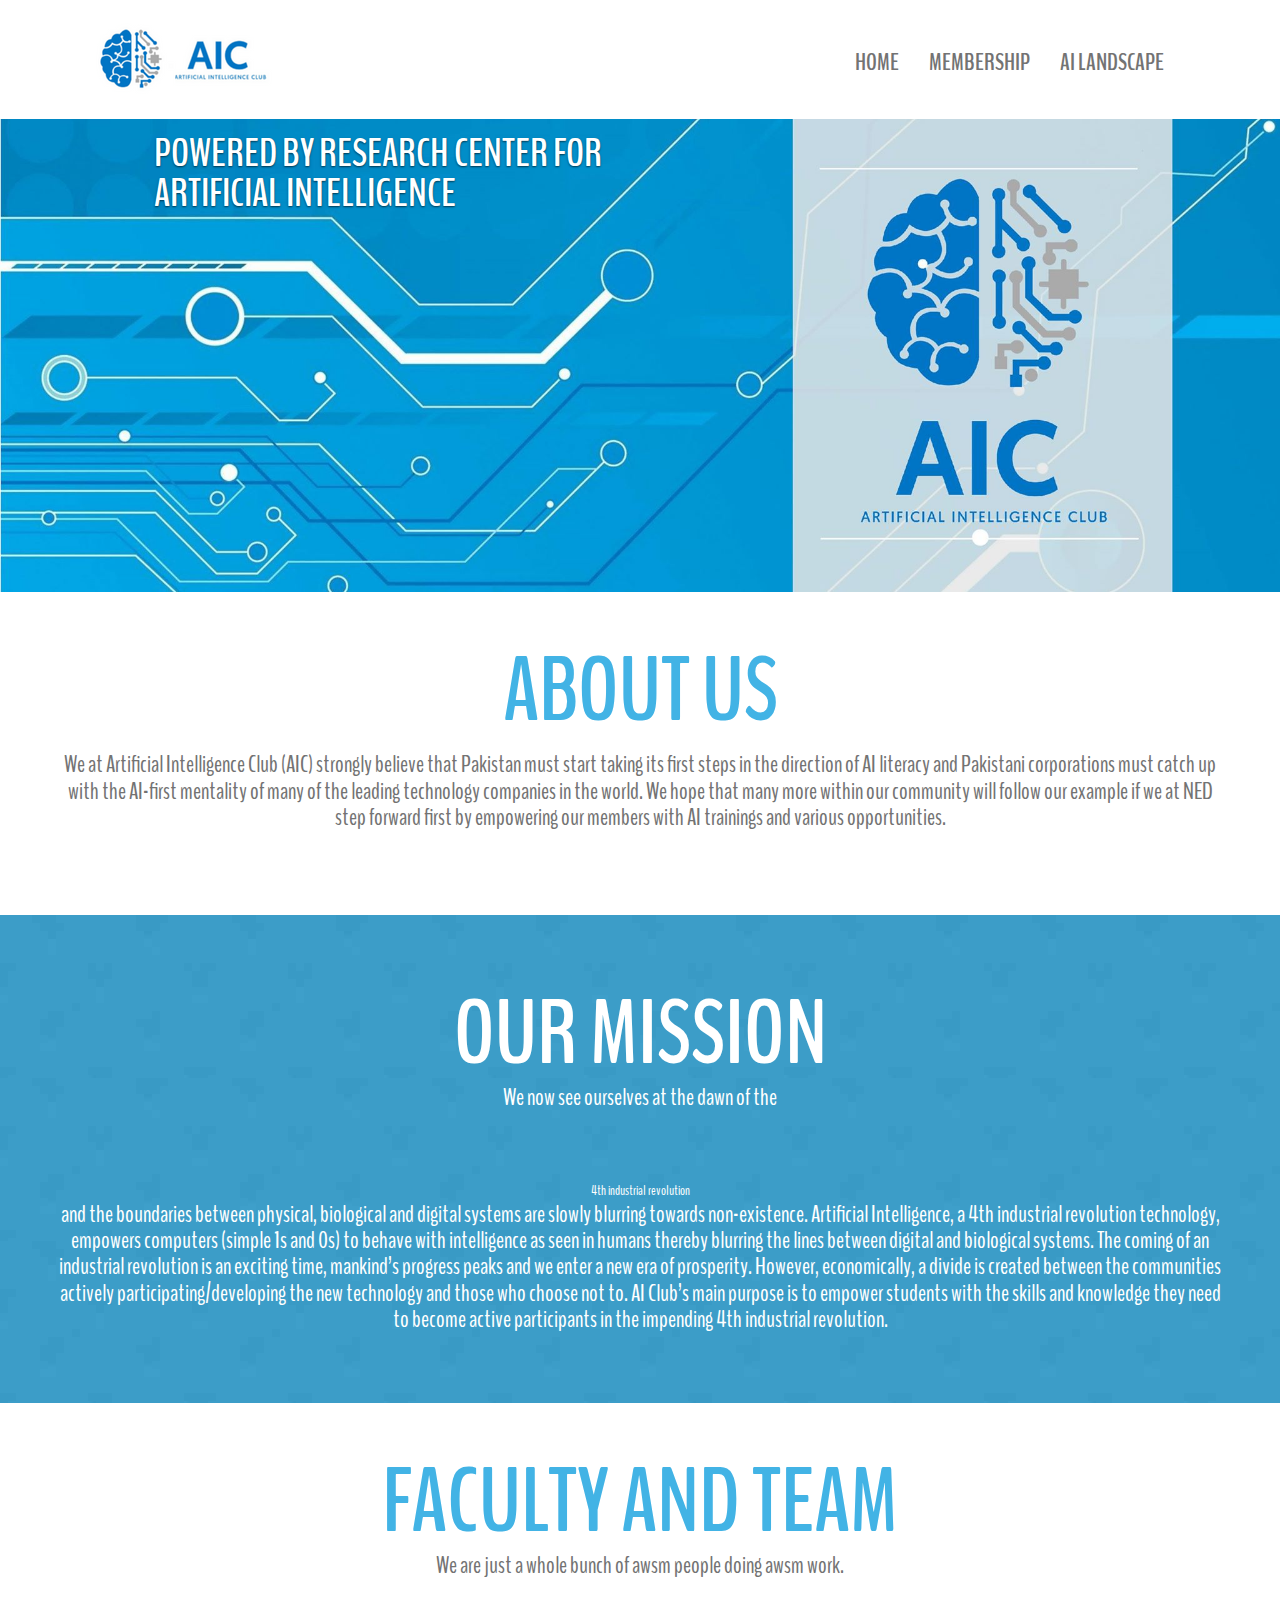
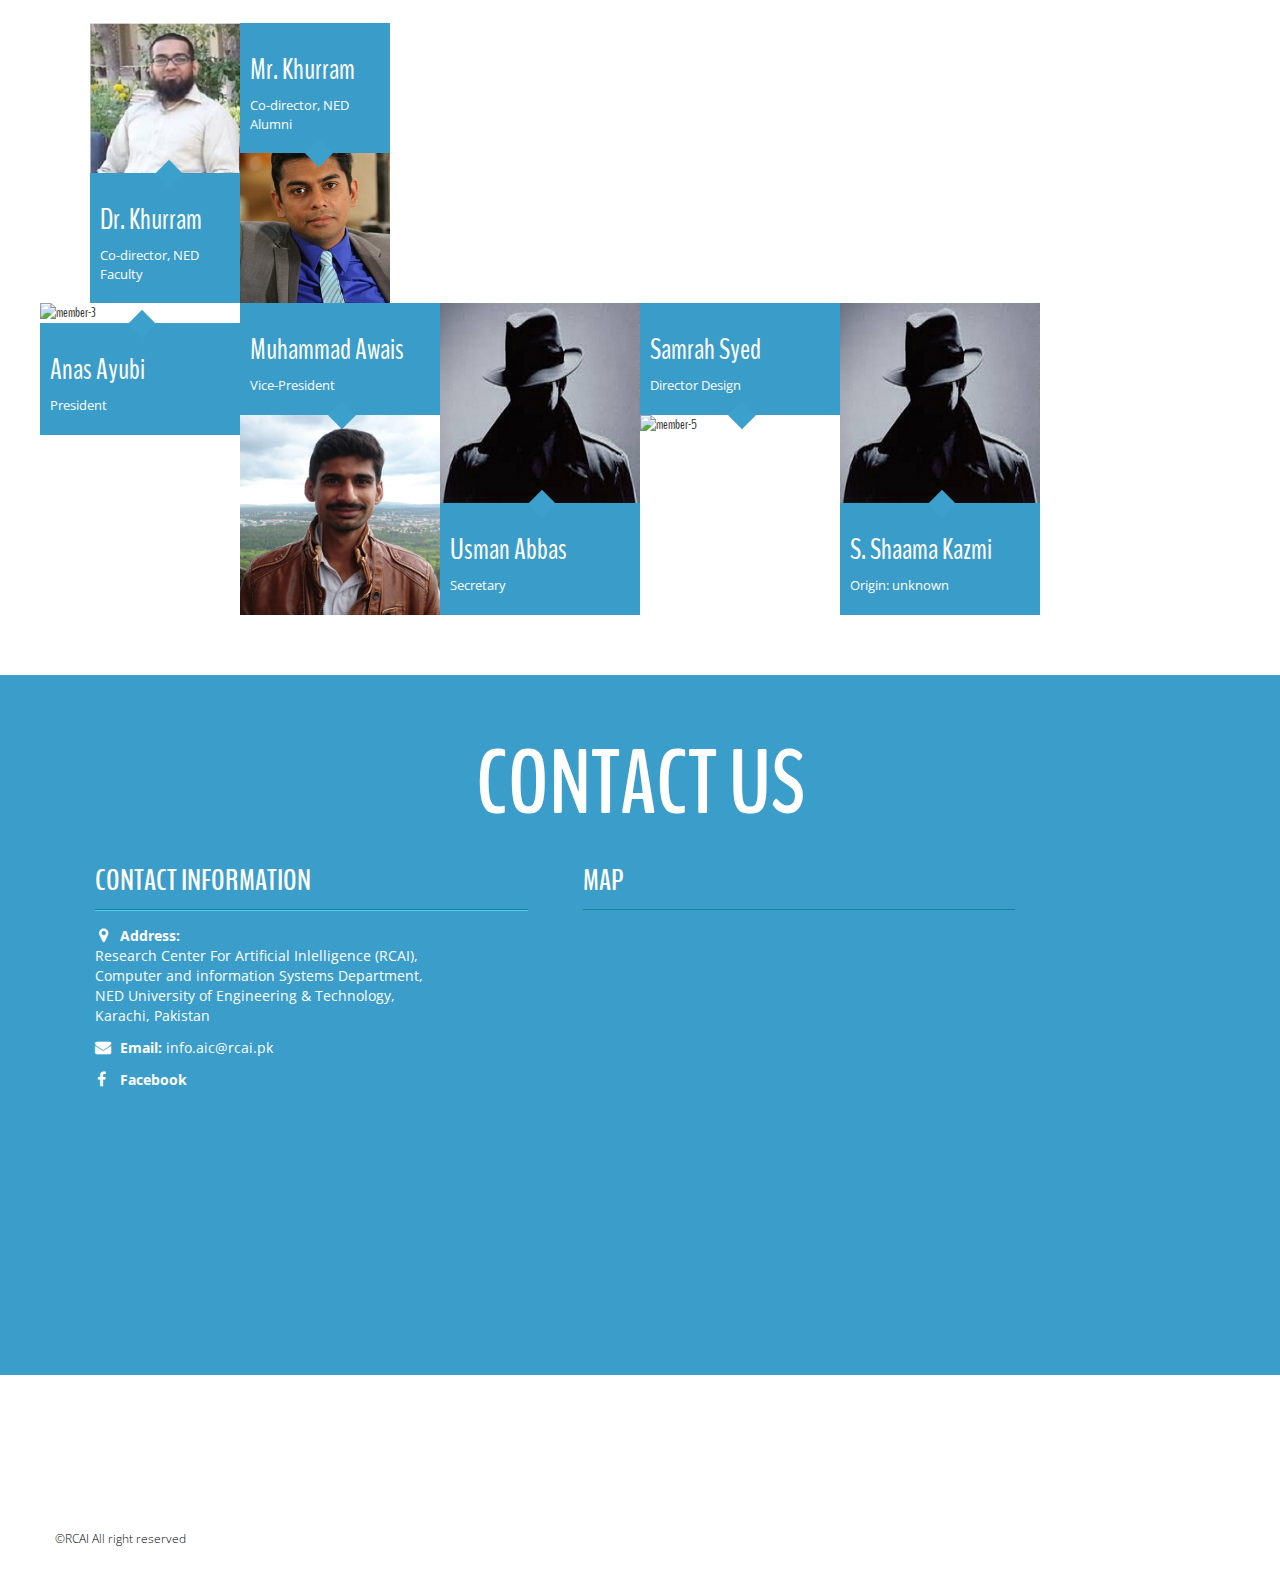
==== index.html @ 65c779bd "Initial commit" ====
<!DOCTYPE html>
<html lang="en"> 
<head>
	<meta charset="UTF-8">
	<meta name="viewport" content="width=device-width, initial-scale=1.0">
    <meta name="description" content="">
    <meta name="author" content="">
	<title>AIC</title>
	<link rel="stylesheet" href="css/font-awesome.min.css">
	<link rel="stylesheet" href="css/bootstrap.min.css">
	<link rel="stylesheet" href="css/style.css">
	<link href='http://fonts.googleapis.com/css?family=Open+Sans:600italic,400,800,700,300' rel='stylesheet' type='text/css'>
	<link href='http://fonts.googleapis.com/css?family=BenchNine:300,400,700' rel='stylesheet' type='text/css'>
	<script src="js/modernizr.js"></script>
	<!--[if lt IE 9]>
      <script src="js/html5shiv.js"></script>
      <script src="js/respond.min.js"></script>
    <![endif]-->

</head>
<body>
	
	<!-- ====================================================
	header section -->
	<header class="top-header">
		<div class="container">
			<div class="row">
				<div class="col-xs-5 header-logo">
					<br>
					<a href="index.html"><img src="img/AIC.png" alt="" class="img-responsive logo"></a>
				</div>
				
				<div class="col-md-7">
					<nav class="navbar navbar-default">
					  <div class="container-fluid nav-bar">
					    <!-- Brand and toggle get grouped for better mobile display -->
					    <div class="navbar-header">
					      <button type="button" class="navbar-toggle collapsed" data-toggle="collapse" data-target="#bs-example-navbar-collapse-1">
					        <span class="sr-only">Toggle navigation</span>
					        <span class="icon-bar"></span>
					        <span class="icon-bar"></span>
					        <span class="icon-bar"></span>
					      </button>
					    </div>

					    <!-- Collect the nav links, forms, and other content for toggling -->
					    <div class="collapse navbar-collapse" id="bs-example-navbar-collapse-1">
					      
					      <ul class="nav navbar-nav navbar-right">
					       <li><a href="index.html">Home</a>
				</li>
				<li><a href="Membership.html">Membership</a>
				</li>
				<li class="last"><a href="AI_Landscape.html">AI Landscape</a>
				</li>				
				
					      </ul>
					    </div><!-- /navbar-collapse -->
					  </div><!-- / .container-fluid -->
					</nav>
				</div>
			</div>
		</div>
	</header> <!-- end of header area -->

	<section class="slider" id="home">
		<div class="container-fluid">
			<div class="row">
			    <div id="carouselHacked" class="carousel slide carousel-fade" data-ride="carousel">
					<div class="header-backup"></div>
			        <!-- Wrapper for slides -->
			        <div class="carousel-inner" role="listbox">
			            <div class="item active">
			            	<img src="img/background_aic.jpg" alt="">
			                <div class="carousel-caption">
		               			<a href="http://www.rcai.pk/"><p>Powered by Research Center for Artificial Intelligence</p></a>
			                </div>
			            </div>
			        <!--    <div class="item">
			            	<img src="img/slide-two.jpg" alt="">
			                <div class="carousel-caption">
		               			<h1>providing</h1>
		               			<p>highquality service for men &amp; women</p>
		               			<button>learn more</button>
			                </div>
			            </div>
			            <div class="item">
			            	<img src="img/slide-three.jpg" alt="">
			                <div class="carousel-caption">
		               			<h1>providing</h1>
		               			<p>highquality service for men &amp; women</p>
		               			<button>learn more</button>
			                </div>
			            </div>
			            <div class="item">
			            	<img src="img/slide-four.jpg" alt="">
			                <div class="carousel-caption">
		               			<h1>providing</h1>
		               			<p>highquality service for men &amp; women</p>
		               			<button>learn more</button>
			                </div>
			            </div>-->
			        </div>
					
			         <!--Controls--> 
			      <!--  <a class="left carousel-control" href="#carouselHacked" role="button" data-slide="prev">
			            <span class="glyphicon glyphicon-chevron-left" aria-hidden="true"></span>
			            <span class="sr-only">Previous</span>
			        </a>
			        <a class="right carousel-control" href="#carouselHacked" role="button" data-slide="next">
			            <span class="glyphicon glyphicon-chevron-right" aria-hidden="true"></span>
			            <span class="sr-only">Next</span>
			        </a>-->
			    </div>
			</div>
		</div>
	</section><!-- end of slider section--> 

	<!-- about section -->
	<section class="about text-center" id="about">
		<div class="container" ">
			<div class="row">
				<h2>about us</h2>
				<h4>We at Artificial Intelligence Club (AIC) strongly believe that Pakistan must start taking its first steps in the direction of AI literacy and Pakistani corporations must catch up with the AI-first mentality of many of the leading technology companies in the world. We hope that many more within our community will follow our example if we at NED step forward first by empowering our members with AI trainings and various opportunities.
</h4>
			
			</div>
		</div>
	</section><!-- end of about section -->


	<!-- service section starts here -->
	<section class="service text-center" id="service">
		<div class="container">
			<div class="row">
				<h2>our mission</h2>
				<h4>We now see ourselves at the dawn of the</h4><a href="https://www.weforum.org/agenda/2016/01/what-is-the-fourth-industrial-revolution/"> 4th industrial revolution </a><h4> and the boundaries between physical, biological and digital systems are slowly blurring towards non-existence. Artificial Intelligence, a 4th industrial revolution technology, empowers computers (simple 1s and 0s) to behave with intelligence as seen in humans thereby blurring the lines between digital and biological systems.
The coming of an industrial revolution is an exciting time, mankind’s progress peaks and we enter a new era of prosperity. However, economically, a divide is created between the communities actively participating/developing the new technology and those who choose not to. AI Club’s main purpose is to empower students with the skills and knowledge they need to become active participants in the impending 4th industrial revolution.
</h4>
			<!--	<div class="col-md-3 col-sm-6">
					<div class="single-service">
						<div class="single-service-img">
							<div class="service-img">
								<img class="heart img-responsive" src="img/service1.png" alt="">
							</div>
						</div>
						<h3>Heart problem</h3>
					</div>
				</div>
				<div class="col-md-3 col-sm-6">
					<div class="single-service">
						<div class="single-service-img">
							<div class="service-img">
								<img class="brain img-responsive" src="img/service2.png" alt="">
							</div>
						</div>
						<h3>brain problem</h3>
					</div>
				</div>
				<div class="col-md-3 col-sm-6">
					<div class="single-service">
						<div class="single-service-img">
							<div class="service-img">
								<img class="knee img-responsive" src="img/service3.png" alt="">
							</div>
						</div>
						<h3>knee problem</h3>
					</div>
				</div>
				<div class="col-md-3 col-sm-6">
					<div class="single-service">
						<div class="single-service-img">
							<div class="service-img">
								<img class="bone img-responsive" src="img/service4.png" alt="">
							</div>
						</div>
						<h3>human bones problem</h3>
					</div>
				</div>-->
			</div>
		</div>
	</section><!-- end of service section -->


	<!-- team section -->
	<section class="team" id="team">
		<div class="container">
			<div class="row">
				<div class="team-heading text-center">
					<h2>Faculty and team</h2>
					<h4>We are just a whole bunch of awsm people doing awsm work.</h4>
				</div>
				<div class="row">
		
				<div class="col-md-2 single-member col-sm-4" style="padding-left:50px">
					<div class="person">
						<img class="img-responsive" src="img/sir.jpg" alt="Dr Khurram" >
					</div>
					<div class="person-detail">
						<div class="arrow-bottom"></div>
						<h3>Dr. Khurram</h3>
					   <p>Co-director, NED Faculty</p>
					</div>
				</div>
				<div class="col-md-2 single-member col-sm-4 "style="padding-right:50px">
					<div class="person-detail">
						<div class="arrow-top"></div>
						<h3>Mr. Khurram</h3>
						<p>Co-director, NED Alumni </p>
					</div>
				
					<div class="person">
						<img class="img-responsive" src="img/MrKhurram.jpg" alt="member-2">
					</div>
					</div>
				</div>
			    <div class="row" >
				<div class="col-md-2 single-member col-sm-4">
					<div class="person">
						<img class="img-responsive" src="img/Ayubi.png" alt="member-3">
					</div>
					<div class="person-detail">
						<div class="arrow-bottom"></div>
						<h3>Anas Ayubi</h3>
						<p>President 
						</p>
					</div>
				</div>
				<div class="col-md-2 single-member col-sm-4">
					<div class="person-detail">
						<div class="arrow-top"></div>
						<h3>Muhammad Awais</h3>
						<p>Vice-President</p>
					</div>
					<div class="person">
						<img class="img-responsive" src="img/Awais.PNG" alt="member-4">
					</div>
				</div>
				<div class="col-md-2 single-member col-sm-4">
					<div class="person">
						<img class="img-responsive" src="img/operative.jpg" alt="member-5">
					</div>
					<div class="person-detail">
						<div class="arrow-bottom"></div>
						<h3>Usman Abbas</h3>
						<p>Secretary </p>
					</div>
				</div>
				<div class="col-md-2 single-member col-sm-4">
					<div class="person-detail">
						<div class="arrow-top"></div>
						<h3>Samrah Syed</h3>
						<p>Director Design </p>
					</div>
					<div class="person">
						<img class="img-responsive" src="img/Samrah_profile.png" alt="member-5">
					</div>
				</div>
				<div class="col-md-2 single-member col-sm-4">
						<div class="person">
						<img class="img-responsive" src="img/operative.jpg" alt="member-5">
					</div>
					<div class="person-detail">
						<div class="arrow-bottom"></div>
						<h3>S. Shaama Kazmi</h3>
						<p>Origin: unknown </p>
						</div>
				</div>	
			</div>
			</div>
		</div>
	</section><!-- end of team section -->

	<!-- map section -->
	<div class="api-map" id="contact">
		<div class="container-fluid">
			<div class="row">
				<div class="col-md-12 map" id="map"></div>
			</div>
		</div>
	</div><!-- end of map section -->

	<!-- contact section starts here -->
	<section class="contact" >
		<div class="container">
			<div class="row">
				<div class="contact-caption clearfix">
					<div class="contact-heading text-center">
						<h2>contact us</h2>
					</div>
					<div class="col-md-5 contact-info text-left">
						<h3>contact information</h3>
						<div class="info-detail">
							<!--<ul><li><i class="fa fa-calendar"></i><span>Monday - Friday:</span> 9:30 AM to 6:30 PM</li></ul>-->
							<ul><li><i class="fa fa-map-marker" style="padding-left:4px"></i><span>Address:</span><br>Research Center For Artificial Inlelligence (RCAI),<br>
							Computer and information Systems Department,<br> NED University of Engineering & Technology,<br>
							Karachi, Pakistan</li></ul>
							<ul><li><i class="fa fa-envelope"></i><span>Email:</span> info.aic@rcai.pk</li></ul>
							<ul><li><i class="fa fa-facebook" style="padding-left:2px"></i><span><a href="https://facebook.com/aiclubned/" >Facebook</span></a></li></ul>
						</div>
					</div>
					<div class="col-md-5 contact-info text-left">
						<h3>Map</h3>
						<iframe src="https://www.google.com/maps/embed?pb=!1m18!1m12!1m3!1d452.24735137795653!2d67.1110579509202!3d24.932791741900708!2m3!1f0!2f0!3f0!3m2!1i1024!2i768!4f13.1!3m3!1m2!1s0x3eb338b8d78d1ec5%3A0x24e4dfbb32401c1a!2sResearch+Center+for+Artificial+Intelligence!5e0!3m2!1sen!2s!4v1502617413680" width="550" height="400" frameborder="" style="padding-top:5px;" allowfullscreen></iframe>
						
					</div>
				</div>
			</div>
		</div>
	</section><!-- end of contact section -->

	<!-- footer starts here -->
	<footer class="footer clearfix">
		<div class="container">
			<div class="row">
				<div class="col-xs-6 footer-para">
					<p>&copy;RCAI All right reserved</p>
				</div>
				<!--<div class="col-xs-6 text-right">
					<a href=""><i class="fa fa-facebook"></i></a>
					<a href=""><i class="fa fa-twitter"></i></a>
					<a href=""><i class="fa fa-skype"></i></a>
				</div>-->
			</div>
		</div>
	</footer>

	<!-- script tags
	============================================================= -->
	<script src="js/jquery-2.1.1.js"></script>
	<script src="js/smoothscroll.js"></script>
	<script src="js/bootstrap.min.js"></script>
	<script src="js/custom.js"></script>
</body>
</html>
---- css/style.css ----
/*****
*
*
*Author Name : Mostafizur Rahman
*Author URI : http://mostafiz.me/
*Version : 1.1
*Description : This is a responsive HTML & Bootstrap template developed by Mostafizur Rahman
*Template URI : http://mostafiz.me/demo/doctor/
*
*
****/

body {
    margin: 0;
    padding: 0;
    font-family: 'BenchNine', sans-serif;
}
li {
    list-style: none;
}
a:hover{
	text-decoration:none;
	color:#21618C;
}
/*a:visited,*/
a {
    text-decoration: none;
	color:#fff;
}
h1,
h2 {
    text-transform: uppercase;
    font-weight: bold;
}

/*header area*/

.top-header {
    background: #fff !important;
    position: fixed;
    width: 100%;
    z-index: 99999;
}
.header-backup {
    width: 20px;
    height: 119px;
    background: transparent;
    margin: auto;
}
.top-header img.logo {
    margin-bottom: 10px;
    margin-top: -10px;
    transition: all .5s ease 0s;
    -webkit-transition: all .5s ease 0s;
    -moz-transition: all .5s ease 0s;
    -o-transition: all .5s ease 0s;
    -ms-transition: all .5s ease 0s;
}
.navbar-default {
    background-color: transparent;
    border-color: transparent;
    margin-bottom: 0;
    margin-top: 8px;
    transition: all .5s ease 0s;
    -webkit-transition: all .5s ease 0s;
    -moz-transition: all .5s ease 0s;
    -o-transition: all .5s ease 0s;
    -ms-transition: all .5s ease 0s;
}
.nav-bar {
    margin-top: 29px;
}
.navbar-toggle span {
    color: #fff;
}
ul.nav {
    margin: 0;
    padding: 0;
}
.navbar-default .navbar-nav>li>a {
    font-size: 24px;
    color: #737373;
    text-transform: uppercase;
    transition: all .7s ease 0s;
    -webkit-transition: all .7s ease 0s;
    -moz-transition: all .7s ease 0s;
    -o-transition: all .7s ease 0s;
    -ms-transition: all .7s ease 0s;
    padding: 14px 15px;
    font-weight: bold;
}
.navbar-default .navbar-nav>li>a:hover {
    color: #42b3e5;
}
.navbar-default .navbar-toggle .icon-bar {
    background-color: #000;
}
li a.active {
    color: #42b3e5 !important;
}
.navbar-default .navbar-toggle {
    border-color: #fff;
    margin-top: 4px;
}

/*slider area*/

.slider-row {
    margin: 0;
    padding: 0;
}
.slider-wrapper {
    margin: 0;
    padding: 0 !important;
    background: #000 !important;
}
.carousel-caption h1 {
    font-size: 157px;
    color: #fff;
    text-transform: uppercase;
    margin-bottom: 0;
}
.carousel-caption p {
    font-size: 40px;
    color: #fff;
    text-transform: uppercase;
    font-weight: bold;
    margin-top: 0;
}
.carousel-caption button {
    width: 240px;
    height: 60px;
    background: #3a9ecb;
    color: #fff;
    font-size: 30px;
    text-transform: uppercase;
    border: 0;
    transition: all .5s ease 0s;
    -webkit-transition: all .5s ease 0s;
    -moz-transition: all .5s ease 0s;
    -o-transition: all .5s ease 0s;
    -ms-transition: all .5s ease 0s;
}
.carousel-caption button:hover {
    background: #2a2a2a;
}
.carousel-control {
    width: 5%;
}
.carousel-inner {
    background: -webkit-linear-gradient(left, #000, blue);
    /* For Safari 5.1 to 6.0 */
    background: -o-linear-gradient(left, #000, blue);
    /* For Opera 11.1 to 12.0 */
    background: -moz-linear-gradient(left, #000, blue);
    /* For Firefox 3.6 to 15 */
    background: linear-gradient(to left, #000, blue);
    /* Standard syntax */
}
.item {
    position: relative;
}
.carousel-caption {
    position: absolute;
    text-align: left;
    left: 12%;
    line-height: 1;
    top: 20%;
	right: 50%;
    margin-top: -100px;
}
/*.carousel-control .glyphicon-chevron-left,
.carousel-control .icon-prev {
    font-size: 18px;
    padding: 5px;
    background: #fff;
    border-radius: 50%;
    color: transparent;
    margin-left: 0;
    margin-top: 50px;
}
.carousel-control .glyphicon-chevron-right,
.carousel-control .icon-next {
    font-size: 18px;
    padding: 5px;
    background: #fff;
    border-radius: 50%;
    color: transparent;
    margin-right: 0;
    margin-top: 50px;
}
*/
/*about area*/

.about h2 {
    font-size: 90px;
    color: #42b3e5;
    margin-top: 50px;
}
.about h4 {
    font-size: 24px;
    color: #737373;
    margin-bottom: 45px;
}
.about-img img {
    width: 100%;
}
.single-about-detail {
    position: relative;
}
.pentagon-text h1 {
    font-size: 60px;
    color: #383838;
    margin-top: 0;
    transition: all .7s ease 0s;
    -webkit-transition: all .7s ease 0s;
    -moz-transition: all .7s ease 0s;
    -o-transition: all .7s ease 0s;
    -ms-transition: all .7s ease 0s;
    position: absolute;
    left: 15%;
    width: 50px;
    top: -6%;
}
.pentagon-text {
    width: 70px;
    height: 52px;
    background: #fff;
    position: relative;
    top: -30px;
    left: 43%;
}
.pentagon-text:before {
    content: "";
    position: absolute;
    top: -15px;
    left: 0;
    width: 0;
    height: 0;
    border-left: 34px solid transparent;
    border-right: 35px solid transparent;
    border-bottom: 15px solid #fff;
}
.pentagon-text:after {
    content: "";
    position: absolute;
    bottom: -15px;
    left: 0;
    width: 0;
    height: 0px;
    border-left: 36px solid transparent;
    border-right: 34px solid transparent;
    border-top: 15px solid #fff;
}
.about-details {
    background: #2a2a2a;
    border-top: 2px solid #fff;
	padding-top: 20px #fff;
    transition: all .7s ease 0s;
    -webkit-transition: all .7s ease 0s;
    -moz-transition: all .7s ease 0s;
    -o-transition: all .7s ease 0s;
    -ms-transition: all .7s ease 0s;
}
.about-details h3 {
    font-size: 36px;
    color: #fff;
    margin-top: 0;
}
.about-details p {
    font-size: 13px;
    color: #fff;
    font-family: 'Open Sans', sans-serif;
    padding: 0 25px;
    padding-bottom: 30px;
}
.single-about-detail:hover .about-details {
    background: #3a9dca;
}
.single-about-detail:hover .pentagon-text h1 {
    color: #3a9dca;
}
/*general*/
.general {
    background: url(../img/pattern.jpg);
    background-repeat: repeat-y;
    /*margin-top: 40px;*/
}
.general h2 {
   font-size: 90px;
    color: #fff;
    margin-top: 70px;
    margin-bottom: 40px;
	text-align: center;
	
}
.general h4 {
   font-size: 24px;
    color: #fff;
    margin-top: 0;
    margin-bottom: 70px;
    display: block;
	text-align: center;
	
}
.general-img img {
    width: 100%;
}
.general-details {
    background: #2a2a2a;
    border-top: 2px ;
	padding-top: 20px ;
    transition: all .7s ease 0s;
    -webkit-transition: all .7s ease 0s;
    -moz-transition: all .7s ease 0s;
    -o-transition: all .7s ease 0s;
    -ms-transition: all .7s ease 0s;
}
.general-details h3 {
    font-size: 36px;
    color: #fff;
    margin-top: 0;
}
.general-details p {
    font-size: 13px;
    color: #fff;
    font-family: 'Open Sans', sans-serif;
    padding: 0 25px;
    padding-bottom: 30px;
}
.general-img img.pic1 {
   margin-left:10%;
   margin-top:10%;
   
}
.general-img img.pic2{
    left: 26%;
    top: 20%;
	
}
.general-img img.pic3 {
    left: 38%;
}
.general-img img.pic4 {
    left: 25%;
    top: 14%;
}
.general-img img {
    position: absolute;
}
/*service area*/

.service {
    background: url(../img/pattern.jpg);
    background-repeat: repeat-y;
    margin-top: 40px;
}
.service h2 {
    font-size: 90px;
    color: #fff;
    margin-top: 70px;
    margin-bottom: 0;
}
.service h4 {
    font-size: 24px;
    color: #fff;
    margin-top: 0;
    margin-bottom: 70px;
    display: block;
}
.single-service-img {
    width: 205px;
    height: 125px;
    background: #fff;
    position: relative;
    left: 50%;
    margin-left: -100px;
}
.single-service-img:before {
    content: "";
    position: absolute;
    top: -42px;
    left: 0;
    width: 0;
    height: 0;
    border-left: 102px solid transparent;
    border-right: 104px solid transparent;
    border-bottom: 42px solid #fff;
}
.single-service-img:after {
    content: "";
    position: absolute;
    bottom: -42px;
    left: 0;
    width: 0;
    height: 0;
    border-left: 102px solid transparent;
    border-right: 102px solid transparent;
    border-top: 42px solid #fff;
    z-index: 10;
}
.service-img {
    width: 200px;
    height: 123px;
    background: #3a9ecb;
    position: relative;
    top: 1px;
    left: 2px;
}
.service-img:before {
    content: "";
    position: absolute;
    top: -40px;
    left: 0;
    width: 0;
    height: 0;
    border-left: 100px solid transparent;
    border-right: 100px solid transparent;
    border-bottom: 40px solid #3a9ecb;
}
.service-img:after {
    content: "";
    position: absolute;
    bottom: -39px;
    left: 0;
    width: 0;
    height: 0;
    border-left: 100px solid transparent;
    border-right: 100px solid transparent;
    border-top: 40px solid #3a9ecb;
    z-index: 999;
}
.single-service h3 {
    margin-top: 60px;
    color: #fff;
    padding-bottom: 90px;
}
.service-img img.heart {
    left: 20%;
    top: 18%;
   
}
.service-img img.brain {
    left: 26%;
    top: 20%;
}
.service-img img.knee {
    left: 38%;
}
.service-img img.bone {
    left: 25%;
    top: 14%;
}
.service-img img {
    position: absolute;
}

/*team section*/

.team {
    padding-bottom: 60px;
	padding-left:30px;
	padding-right:30px;
}
.team h2 {
    font-size: 90px;
    color: #42b3e5;
    margin-top: 50px;
    margin-bottom: 0;
}
.team h4 {
    font-size: 24px;
    color: #737373;
    margin-top: 0;
    margin-bottom: 45px;
}
.single-member {
    margin: 0;
    padding: 0;
}
.person img {
    width: 1000%;
}
.person-detail {
	font-size: 50px;
    padding: 10px;
    background: #3a9cc8;
    position: relative;
    transition: all .7s ease 0s;
    -webkit-transition: all .7s ease 0s;
    -moz-transition: all .7s ease 0s;
    -o-transition: all .7s ease 0s;
    -ms-transition: all .7s ease 0s;
}
.arrow-top {
    position: absolute;
    width: 20px;
    height: 20px;
    background: #3ba0cc;
    transform: rotate(45deg);
    -webkit-transform: rotate(45deg);
    -moz-transform: rotate(45deg);
    -o-transform: rotate(45deg);
    -ms-transform: rotate(45deg);
    bottom: -10px;
    left: 46%;
    transition: all .7s ease 0s;
    -webkit-transition: all .7s ease 0s;
    -moz-transition: all .7s ease 0s;
    -o-transition: all .7s ease 0s;
    -ms-transition: all .7s ease 0s;
}
.arrow-bottom {
    position: absolute;
    width: 20px;
    height: 20px;
    background: #3ba0cc;
    transform: rotate(45deg);
    -webkit-transform: rotate(45deg);
    -moz-transform: rotate(45deg);
    -o-transform: rotate(45deg);
    -ms-transform: rotate(45deg);
    top: -9px;
    left: 46%;
    transition: all .7s ease 0s;
    -webkit-transition: all .7s ease 0s;
    -moz-transition: all .7s ease 0s;
    -o-transition: all .7s ease 0s;
    -ms-transition: all .7s ease 0s;
}
.person-detail h3 {
    font-size: 30px;
    color: #fff;
}
.person-detail p {
    font-size: 13px;
    color: #fff;
    font-family: 'Open Sans', sans-serif;
}
.single-member:hover .person-detail {
    background: #2a2a2a;
}
.single-member:hover .arrow-top {
    background: #2a2a2a;
}
.single-member:hover .arrow-bottom {
    background: #2a2a2a;
}

/*contact section*/

.contact-caption {
    background: #3a9dca;
}
.contact-heading h2 {
    color: #fff;
    font-size: 90px;
}
.contact-info {
    padding-left: 40px;
}
.contact-info h3 {
    padding-left: 0;
    font-size: 30px;
    color: #fff;
    text-transform: uppercase;
    font-weight: bold;
    border-bottom: 1px solid #13849c;
    padding-bottom: 12px;
    margin-bottom: 0;
}
.contact-form h3 {
    padding-left: 0;
    font-size: 30px;
    color: #fff;
    text-transform: uppercase;
    font-weight: bold;
    border-bottom: 1px solid #13849c;
    padding-bottom: 12px;
    margin-bottom: 0;
}
.contact-info ul {
    margin: 0;
    padding: 0;
}
.contact-info ul li {
    font-family: 'Open Sans', sans-serif;
    font-size: 14px;
    color: #fff;
	padding-bottom:12px;
}
.contact-info i.fa {
    font-size: 16px;
    padding-right: 12px;
    width: 25px;
    /*height: 38px;*/
}
.contact-info ul li span {
    font-weight: bold;
}
.contact-form input {
    width: 100%;
    height: 40px;
    background: #fff;
    font-size: 13px;
    color: #084a5c;
    font-family: 'Open Sans', sans-serif;
    padding: 12px;
    border: 0;
    margin-bottom: 12px;
}
.contact-form textarea {
    font-family: 'Open Sans', sans-serif;
    padding: 12px;
    width: 100%;
    height: 140px;
    border: 0;
    margin-bottom: 12px;
}
.info-detail {
    border-top: 1px solid #53cde5;
    padding-top: 15px;
}
.form {
    border-top: 1px solid #53cde5;
    padding-top: 15px;
    text-align: right;
}
.contact-form input.submit-btn {
    width: 180px;
    height: 50px;
    float: right;
    font-size: 24px;
    color: #fff;
    background: url(../img/btn-bg.jpg);
    background-repeat: no-repeat;
    padding: 0;
    font-family: 'BenchNine', sans-serif;
    font-weight: bold;
}
.contact-form {
    padding-right: 40px;
}

/*gmap*/

#map {
    height: 830px;
}
.map {
    position: relative;
    overflow: hidden;
	
}
.contact {
    position: absolute;
    width: 100%;
    height: 700px;
    margin-top: 0px;
    left: 0;
    margin-top: -830px;
    background: #3a9dca;
}
.contact-caption {
    margin-top: 40px;
}
.contact h4 {
		   font-size: 24px;
    color: #fff;
    margin-top: 0;
    margin-bottom: 70px;
    display: block;
		
	}

/*footer*/

.footer-para {
    margin: 0;
    padding: 0;
}
.footer p {
    font-size: 12px;
    color: #000;
    font-family: 'Open Sans', sans-serif;
    font-weight: 300;
    margin: 0;
    padding: 25px 0;
}
.footer a i.fa {
    font-size: 24px;
    color: #b1b1b1;
    padding: 22px 10px;
}
.footer a i.fa:hover {
    color: #42b3e5;
}
.carousel-inner {
    position: relative;
}
/* centered columns styles */
.row-centered {
    text-align:center;
}
.col-centered {
    display:inline-block;
    float:none;
    /* reset the text-align */
    /*text-align:left;*/
    /* inline-block space fix */
    /*margin-right:-4px;*/
}
.col-fixed {
    /* custom width */
    width:320px;
}
.col-min {
    /* custom min width */
    min-width:320px;
}
.col-max {
    /* custom max width */
    max-width:320px;
}

/*======================css for carousel=========================*/

.carousel-fade .carousel-inner .item {
    opacity: 0;
    transition-property: opacity;
}
.carousel-fade .carousel-inner .active {
    opacity: 1;
}
.carousel-fade .carousel-inner .active.left,
.carousel-fade .carousel-inner .active.right {
    left: 0;
    opacity: 0;
    z-index: 1;
}
.carousel-fade .carousel-inner .next.left,
.carousel-fade .carousel-inner .prev.right {
    opacity: 1;
}
.carousel-fade .carousel-control {
    z-index: 2;
    opacity: 1;
    background-image: linear-gradient(to right, rgba(0, 0, 0, .0001) 0, rgba(0, 0, 0, 0) 100%);
}
@media all and (transform-3d),
(-webkit-transform-3d) {
    .carousel-fade .carousel-inner > .item.next,
    .carousel-fade .carousel-inner > .item.active.right {
        opacity: 0;
        -webkit-transform: translate3d(0, 0, 0);
        transform: translate3d(0, 0, 0);
    }
    .carousel-fade .carousel-inner > .item.prev,
    .carousel-fade .carousel-inner > .item.active.left {
        opacity: 0;
        -webkit-transform: translate3d(0, 0, 0);
        transform: translate3d(0, 0, 0);
    }
    .carousel-fade .carousel-inner > .item.next.left,
    .carousel-fade .carousel-inner > .item.prev.right,
    .carousel-fade .carousel-inner > .item.active {
        opacity: 1;
        -webkit-transform: translate3d(0, 0, 0);
        transform: translate3d(0, 0, 0);
    }
}

/* just for demo purpose */

html,
body,
.carousel,
.carousel-inner,
.carousel-inner .item {
    height: 100%;
}

/******************************
responsive area
********************************/


/* md */

@media (min-width: 992px) and (max-width: 1199px) {
    .navbar-default .navbar-nav>li>a {
        font-size: 20px;
        padding: 14px 12px;
    }
    .carousel-caption h1 {
        font-size: 120px;
    }
    .carousel-caption p {
	    
        font-size: 32px;
    }
    .carousel-caption button {
        width: 215px;
        height: 55px;
        font-size: 26px;
    }
    h2 {
        font-size: 75px !important;
    }
    h4 {
        font-size: 22px !important;
    }
    .person-detail h3 {
        font-size: 26px;
    }
    .person-detail p {
        font-size: 12px;
    }
}
/* centered columns styles */
.row-centered {
    text-align:center;
}
.col-centered {
    display:inline-block;
    float:none;
    /* reset the text-align */
    /*text-align:left;*/
    /* inline-block space fix */
    /*margin-right:-4px;*/
}
.col-fixed {
    /* custom width */
    width:320px;
}
.col-min {
    /* custom min width */
    min-width:320px;
}
.col-max {
    /* custom max width */
    max-width:320px;
}

/* sm */

@media (min-width: 768px) and (max-width: 991px) {
    .navbar-default .navbar-nav>li>a {
        font-size: 16px;
        padding: 10px 8px;
    }
    .carousel-caption h1 {
        font-size: 90px;
    }
    .carousel-caption p {
		
        font-size: 30px;
    }
    .carousel-caption button {
        width: 180px;
        height: 50px;
        background: #3a9ecb;
        color: #fff;
        font-size: 22px;
    }
    h2 {
        font-size: 70px !important;
    }
    h4 {
        font-size: 18px !important;
    }
    #map {
        height: 1050px;
    }
    .contact {
        margin-top: -1050px;
        height: 1050px;
    }
    .contact-caption {
        margin-top: 110px;
    }
}
/* centered columns styles */
.row-centered {
    text-align:center;
}
.col-centered {
    display:inline-block;
    float:none;
    /* reset the text-align */
    /*text-align:left;*/
    /* inline-block space fix */
    /*margin-right:-4px;*/
}
.col-fixed {
    /* custom width */
    width:320px;
}
.col-min {
    /* custom min width */
    min-width:320px;
}
.col-max {
    /* custom max width */
    max-width:320px;
}

/* xs */

@media (min-width: 480px) and (max-width: 767px) {
    .header-logo img {
        margin-top: 20px;
    }
    .navbar-default .navbar-nav>li>a {
        font-size: 20px;
    }
    .carousel-caption {
        margin-top: -110px;
    }
    .carousel-caption h1 {
        font-size: 75px;
    }
    .carousel-caption p {
        font-size: 25px;
    }
    .carousel-caption button {
        width: 160px;
        height: 40px;
        font-size: 20px;
    }
    #map {
        height: 1120px;
		background: #fff;
    }
    .contact {
        height: 1120px;
        margin-top: -1120px;
    }
    h2 {
        font-size: 70px !important;
    }
    h4 {
        font-size: 21px !important;
    }
    .contact-info ul {
        margin-left: 4px;
    }
    .contact-info i.fa {
        width: 25px;
    }
    .contact-caption {
        margin-top: 140px;
    }
}
/* centered columns styles */
.row-centered {
    text-align:center;
}
.col-centered {
    display:inline-block;
    float:none;
    /* reset the text-align */
    /*text-align:left;*/
    /* inline-block space fix */
    /*margin-right:-4px;*/
}
.col-fixed {
    /* custom width */
    width:320px;
}
.col-min {
    /* custom min width */
    min-width:320px;
}
.col-max {
    /* custom max width */
    max-width:320px;
}

/* XS Portrait */

@media (max-width: 479px) {
    .top-header img.logo {
        margin: 20px 10px;
    }
    .header-logo {
        margin-top: 20px !important;
    }
    .navbar-default .navbar-toggle {
        border-color: #fff;
        margin-top: -7px;
        right: 10%;
    }
    .navbar-default .navbar-nav>li>a {
        font-size: 16px;
        text-align: left;
    }
    .header-backup {
        height: 80px;
    }
    .carousel-caption {
        margin-top: -60px;
    }
    .carousel-caption h1 {
        font-size: 20px;
    }
    .carousel-caption p {
		
        font-size: 12px;
    }
    .carousel-caption button {
        width: 90px;
        height: 23px;
        font-size: 16px;
    }
    .carousel-control .glyphicon-chevron-right,
    .carousel-control .icon-next {
        margin-top: 30px;
    }
    .carousel-control .glyphicon-chevron-left,
    .carousel-control .icon-prev {
        margin-top: 30px;
    }
    .about h2 {
        font-size: 50px;
        color: #42b3e5;
        margin-top: 30px;
    }
    .service h2 {
        font-size: 50px;
        margin-top: 40px;
    }
    .team h2 {
        font-size: 50px;
        margin-top: 40px;
    }
    h4 {
        font-size: 18px !important;
    }
    .contact-caption {
        margin-top: 38%;
    }
    #map {
        height: 950px;
    }
    .contact {
        height: 950px;
        margin-top: -950px;
    }
    .contact-heading h2 {
        font-size: 50px;
        text-align: left;
        margin-left: 15px;
    }
	
    .contact-info h3 {
        margin-left: 8px;
        font-size: 25px;
        padding-bottom: 8px;
    }
    .info-detail {
        margin-left: 8px;
    }
    .contact-info ul li {
        font-size: 10px;
    }
    .contact-info i.fa {
        font-size: 13px;
        width: 20px;
        height: 18px;
    }
    .contact-info,
    .contact-form {
        padding: 10px;
    }
    .contact-form h3 {
        font-size: 25px;
        padding-bottom: 8px;
        margin-bottom: 0;
        margin-right: 0px;
    }
	
    .footer a i.fa {
        font-size: 18px;
        /*padding: 25px 7px;*/
    }
    .footer p {
        font-size: 10px;
		padding: 10px 10px;
    }
}
/* centered columns styles */
.row-centered {
    text-align:center;
}
.col-centered {
    display:inline-block;
    float:none;
    /* reset the text-align */
    /*text-align:left;*/
    /* inline-block space fix */
    /*margin-right:-4px;*/
}
.col-fixed {
    /* custom width */
    width:320px;
}
.col-min {
    /* custom min width */
    min-width:320px;
}
.col-max {
    /* custom max width */
    max-width:320px;
}
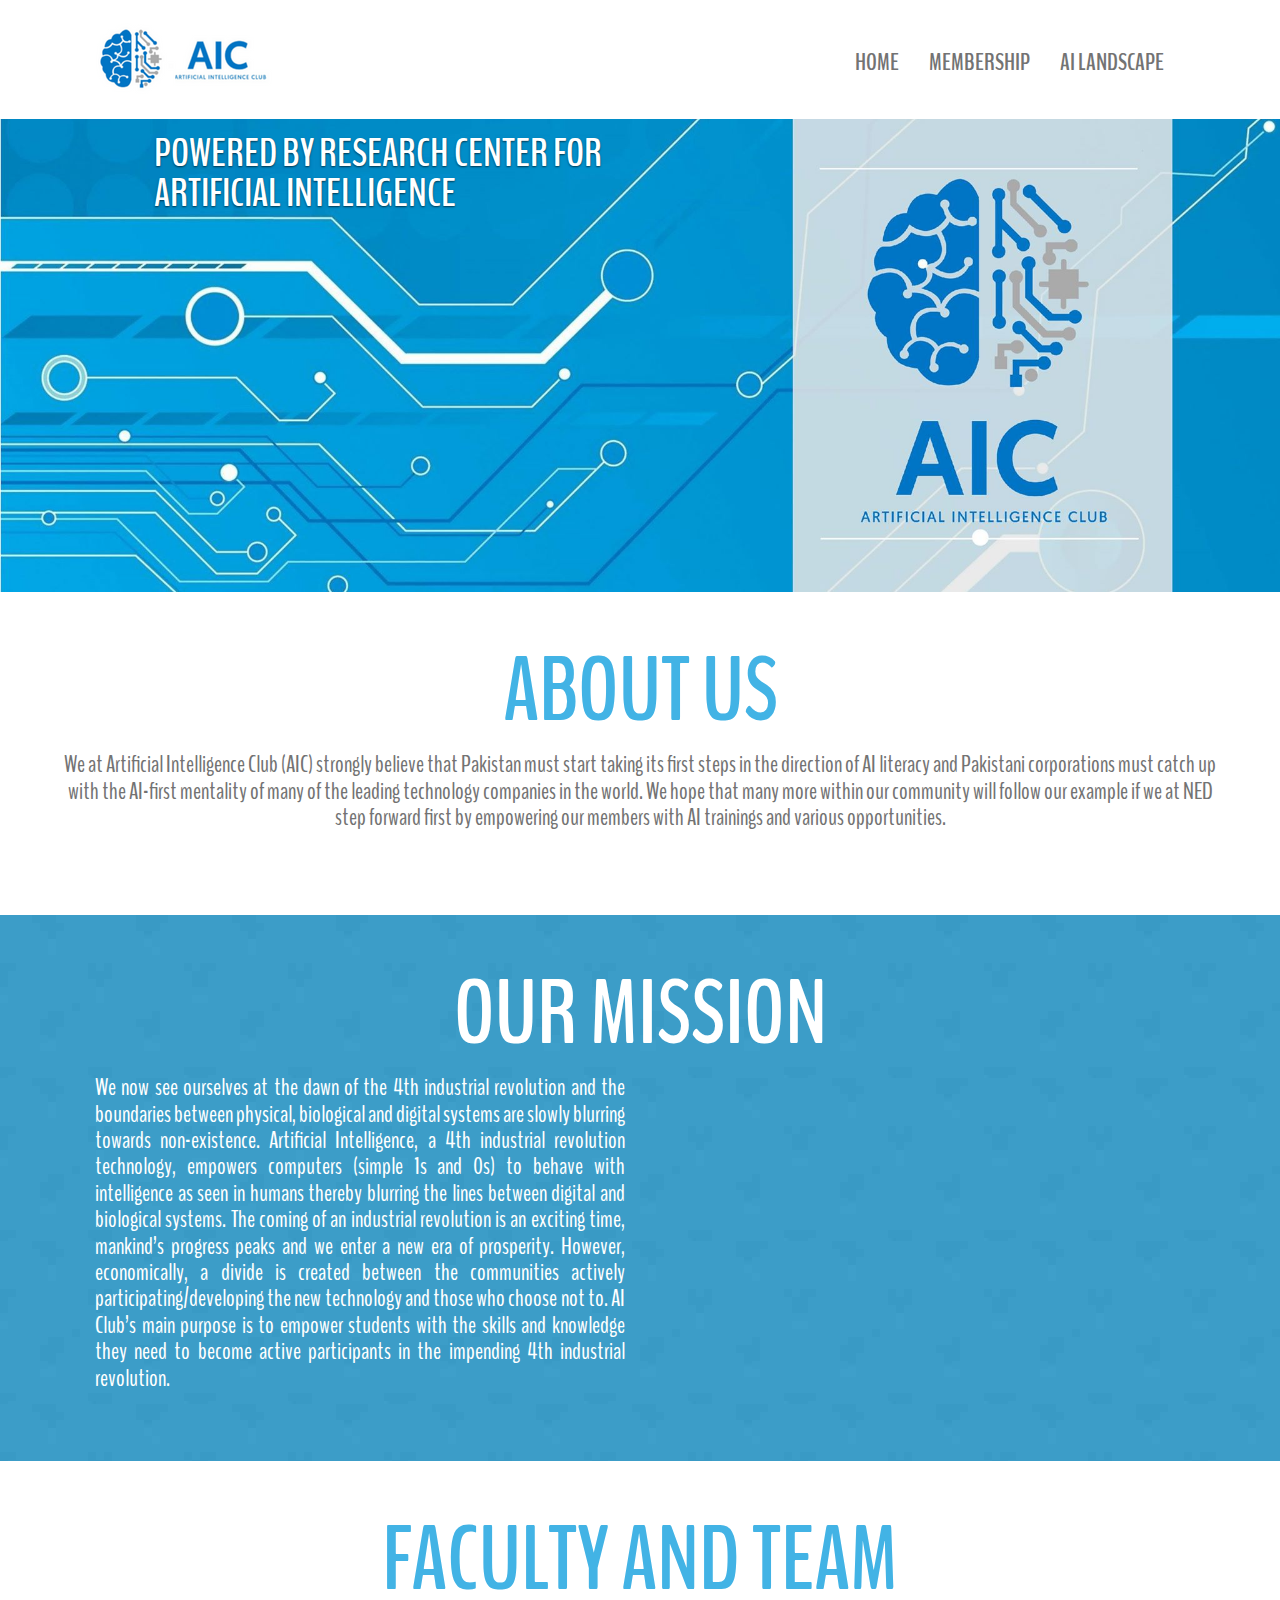
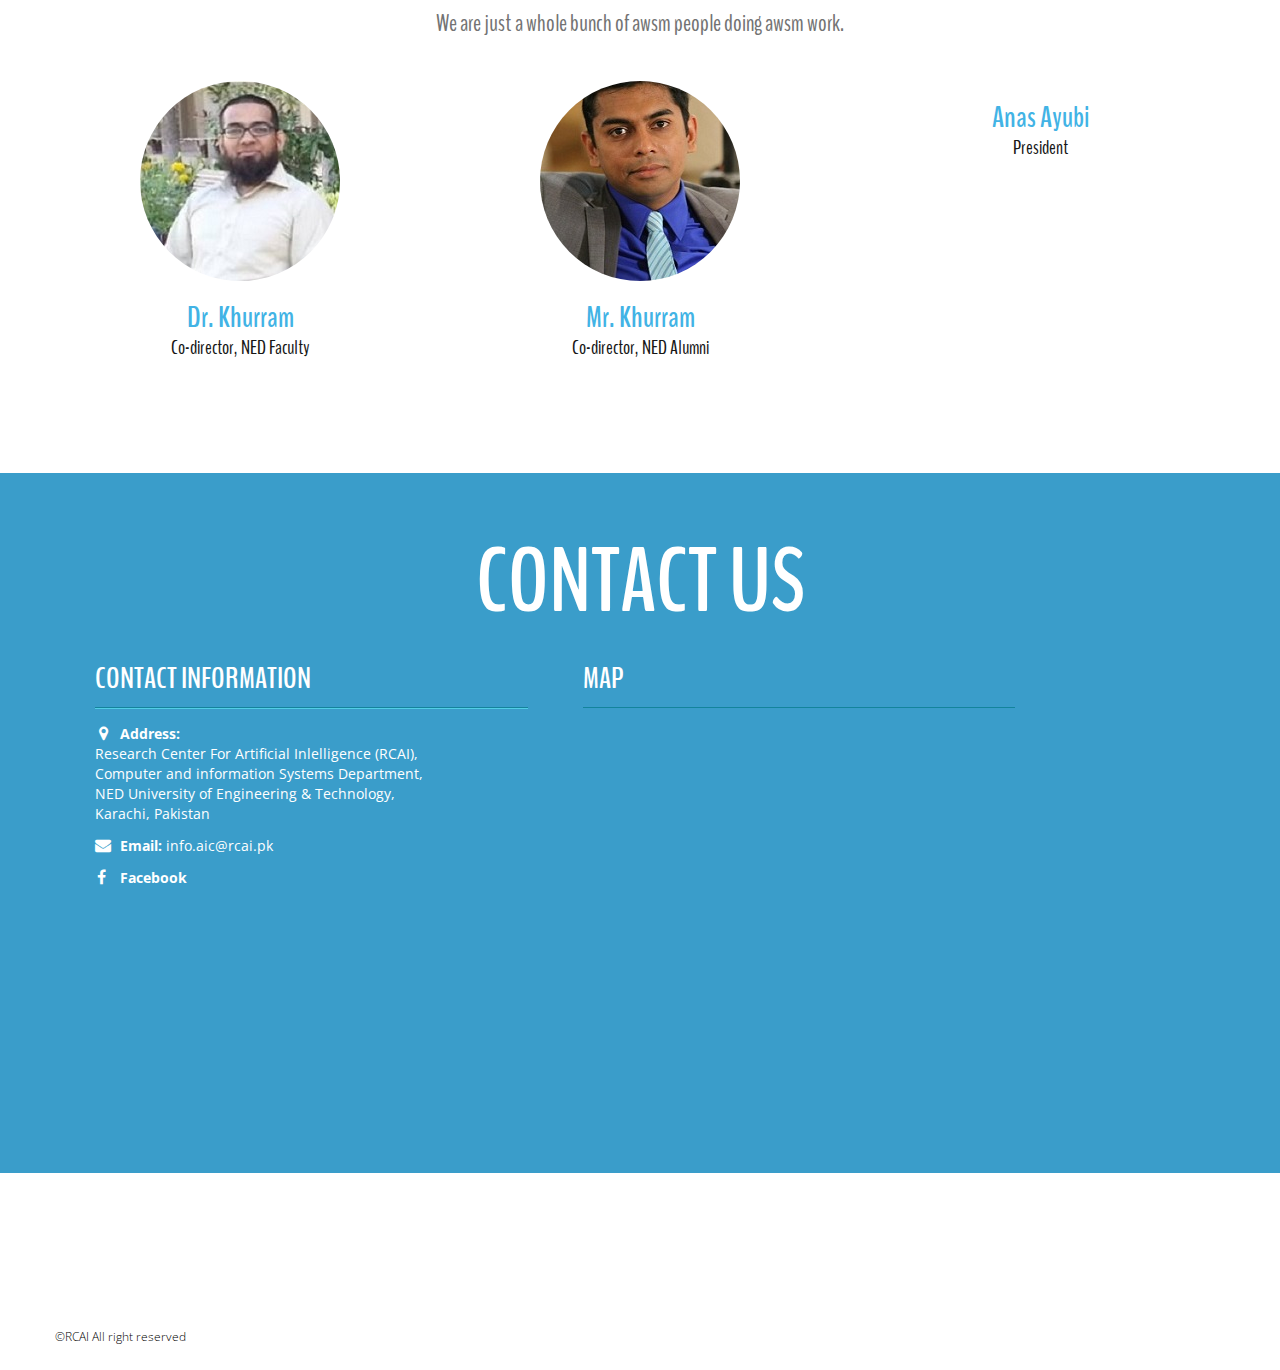
==== commit 14feee04: "Modified the images layout, still need better resolution images" ====
--- a/index.html
+++ b/index.html
@@ -9,6 +9,7 @@
 	<link rel="stylesheet" href="css/font-awesome.min.css">
 	<link rel="stylesheet" href="css/bootstrap.min.css">
 	<link rel="stylesheet" href="css/style.css">
+	
 	<link href='http://fonts.googleapis.com/css?family=Open+Sans:600italic,400,800,700,300' rel='stylesheet' type='text/css'>
 	<link href='http://fonts.googleapis.com/css?family=BenchNine:300,400,700' rel='stylesheet' type='text/css'>
 	<script src="js/modernizr.js"></script>
@@ -76,41 +77,10 @@
 		               			<a href="http://www.rcai.pk/"><p>Powered by Research Center for Artificial Intelligence</p></a>
 			                </div>
 			            </div>
-			        <!--    <div class="item">
-			            	<img src="img/slide-two.jpg" alt="">
-			                <div class="carousel-caption">
-		               			<h1>providing</h1>
-		               			<p>highquality service for men &amp; women</p>
-		               			<button>learn more</button>
-			                </div>
-			            </div>
-			            <div class="item">
-			            	<img src="img/slide-three.jpg" alt="">
-			                <div class="carousel-caption">
-		               			<h1>providing</h1>
-		               			<p>highquality service for men &amp; women</p>
-		               			<button>learn more</button>
-			                </div>
-			            </div>
-			            <div class="item">
-			            	<img src="img/slide-four.jpg" alt="">
-			                <div class="carousel-caption">
-		               			<h1>providing</h1>
-		               			<p>highquality service for men &amp; women</p>
-		               			<button>learn more</button>
-			                </div>
-			            </div>-->
+			        
 			        </div>
 					
-			         <!--Controls--> 
-			      <!--  <a class="left carousel-control" href="#carouselHacked" role="button" data-slide="prev">
-			            <span class="glyphicon glyphicon-chevron-left" aria-hidden="true"></span>
-			            <span class="sr-only">Previous</span>
-			        </a>
-			        <a class="right carousel-control" href="#carouselHacked" role="button" data-slide="next">
-			            <span class="glyphicon glyphicon-chevron-right" aria-hidden="true"></span>
-			            <span class="sr-only">Next</span>
-			        </a>-->
+			     
 			    </div>
 			</div>
 		</div>
@@ -134,49 +104,15 @@
 		<div class="container">
 			<div class="row">
 				<h2>our mission</h2>
-				<h4>We now see ourselves at the dawn of the</h4><a href="https://www.weforum.org/agenda/2016/01/what-is-the-fourth-industrial-revolution/"> 4th industrial revolution </a><h4> and the boundaries between physical, biological and digital systems are slowly blurring towards non-existence. Artificial Intelligence, a 4th industrial revolution technology, empowers computers (simple 1s and 0s) to behave with intelligence as seen in humans thereby blurring the lines between digital and biological systems.
+				<div class="col-md-6 contact-info text-justify">
+				<h4>We now see ourselves at the dawn of the<a href="https://www.weforum.org/agenda/2016/01/what-is-the-fourth-industrial-revolution/"> 4th industrial revolution </a> and the boundaries between physical, biological and digital systems are slowly blurring towards non-existence. Artificial Intelligence, a 4th industrial revolution technology, empowers computers (simple 1s and 0s) to behave with intelligence as seen in humans thereby blurring the lines between digital and biological systems.
 The coming of an industrial revolution is an exciting time, mankind’s progress peaks and we enter a new era of prosperity. However, economically, a divide is created between the communities actively participating/developing the new technology and those who choose not to. AI Club’s main purpose is to empower students with the skills and knowledge they need to become active participants in the impending 4th industrial revolution.
 </h4>
-			<!--	<div class="col-md-3 col-sm-6">
-					<div class="single-service">
-						<div class="single-service-img">
-							<div class="service-img">
-								<img class="heart img-responsive" src="img/service1.png" alt="">
-							</div>
-						</div>
-						<h3>Heart problem</h3>
-					</div>
-				</div>
-				<div class="col-md-3 col-sm-6">
-					<div class="single-service">
-						<div class="single-service-img">
-							<div class="service-img">
-								<img class="brain img-responsive" src="img/service2.png" alt="">
-							</div>
-						</div>
-						<h3>brain problem</h3>
-					</div>
-				</div>
-				<div class="col-md-3 col-sm-6">
-					<div class="single-service">
-						<div class="single-service-img">
-							<div class="service-img">
-								<img class="knee img-responsive" src="img/service3.png" alt="">
-							</div>
-						</div>
-						<h3>knee problem</h3>
-					</div>
-				</div>
-				<div class="col-md-3 col-sm-6">
-					<div class="single-service">
-						<div class="single-service-img">
-							<div class="service-img">
-								<img class="bone img-responsive" src="img/service4.png" alt="">
-							</div>
-						</div>
-						<h3>human bones problem</h3>
-					</div>
-				</div>-->
+	</div>	
+	<div class="col-md-6 contact-info text-left">
+			<iframe width="560" height="315" src="https://www.youtube.com/embed/Ko2esJeGsrI" frameborder="0" allowfullscreen ></iframe>	
+			</div>
+			
 			</div>
 		</div>
 	</section><!-- end of service section -->
@@ -190,85 +126,54 @@
 					<h2>Faculty and team</h2>
 					<h4>We are just a whole bunch of awsm people doing awsm work.</h4>
 				</div>
-				<div class="row">
-		
-				<div class="col-md-2 single-member col-sm-4" style="padding-left:50px">
-					<div class="person">
-						<img class="img-responsive" src="img/sir.jpg" alt="Dr Khurram" >
-					</div>
-					<div class="person-detail">
-						<div class="arrow-bottom"></div>
-						<h3>Dr. Khurram</h3>
-					   <p>Co-director, NED Faculty</p>
-					</div>
-				</div>
-				<div class="col-md-2 single-member col-sm-4 "style="padding-right:50px">
-					<div class="person-detail">
-						<div class="arrow-top"></div>
-						<h3>Mr. Khurram</h3>
-						<p>Co-director, NED Alumni </p>
-					</div>
-				
-					<div class="person">
-						<img class="img-responsive" src="img/MrKhurram.jpg" alt="member-2">
-					</div>
-					</div>
-				</div>
-			    <div class="row" >
-				<div class="col-md-2 single-member col-sm-4">
-					<div class="person">
-						<img class="img-responsive" src="img/Ayubi.png" alt="member-3">
-					</div>
-					<div class="person-detail">
-						<div class="arrow-bottom"></div>
-						<h3>Anas Ayubi</h3>
-						<p>President 
+				<!-- Team Members Row -->
+      <div class="row">
+        
+        <div class="col-lg-4 col-sm-6 text-center mb-4">
+          <img class="rounded-circle img-fluid d-block mx-auto" src="img/sir.jpg" alt="">
+         <h3>Dr. Khurram</h3>
+          <p>Co-director, NED Faculty</p>
+        </div>
+        <div class="col-lg-4 col-sm-6 text-center mb-4">
+          <img class="rounded-circle img-fluid d-block mx-auto" src="img/MrKhurram.jpg" alt="">
+          <h3>Mr. Khurram</h3>
+		  <p>Co-director, NED Alumni </p>
+        </div>
+        <div class="col-lg-4 col-sm-6 text-center mb-4">
+          <img class="rounded-circle img-fluid d-block mx-auto" src="img/Ayubi.png" alt="">
+          <h3>Anas Ayubi</h3>
+			<p>President 
 						</p>
-					</div>
-				</div>
-				<div class="col-md-2 single-member col-sm-4">
-					<div class="person-detail">
-						<div class="arrow-top"></div>
-						<h3>Muhammad Awais</h3>
-						<p>Vice-President</p>
-					</div>
-					<div class="person">
-						<img class="img-responsive" src="img/Awais.PNG" alt="member-4">
-					</div>
-				</div>
-				<div class="col-md-2 single-member col-sm-4">
-					<div class="person">
-						<img class="img-responsive" src="img/operative.jpg" alt="member-5">
-					</div>
-					<div class="person-detail">
-						<div class="arrow-bottom"></div>
-						<h3>Usman Abbas</h3>
-						<p>Secretary </p>
-					</div>
-				</div>
-				<div class="col-md-2 single-member col-sm-4">
-					<div class="person-detail">
-						<div class="arrow-top"></div>
-						<h3>Samrah Syed</h3>
-						<p>Director Design </p>
-					</div>
-					<div class="person">
-						<img class="img-responsive" src="img/Samrah_profile.png" alt="member-5">
-					</div>
-				</div>
-				<div class="col-md-2 single-member col-sm-4">
-						<div class="person">
-						<img class="img-responsive" src="img/operative.jpg" alt="member-5">
-					</div>
-					<div class="person-detail">
-						<div class="arrow-bottom"></div>
-						<h3>S. Shaama Kazmi</h3>
-						<p>Origin: unknown </p>
-						</div>
-				</div>	
-			</div>
-			</div>
-		</div>
+      <!--  </div>
+        <div class="col-lg-4 col-sm-6 text-center mb-4">
+          <img class="rounded-circle img-fluid d-block mx-auto" src="img/Awais.PNG" alt="">
+          <h3>Muhammad Awais</h3>
+			<p>Vice-President</p>
+        </div>
+        <div class="col-lg-4 col-sm-6 text-center mb-4">
+          <img class="rounded-circle img-fluid d-block mx-auto" src="img/operative.jpg" alt="">
+          <h3>Usman Abbas</h3>
+		  <p>Secretary </p>
+        </div>
+        <div class="col-lg-4 col-sm-6 text-center mb-4">
+          <img class="rounded-circle img-fluid d-block mx-auto" src="img/Shaama.jpg" alt="">
+          <h3>S. Shaama Kazmi</h3>
+			<p>IT manager </p>
+        </div>
+		<div class="col-lg-4 col-sm-6 text-center mb-4">
+          <img class="rounded-circle img-fluid d-block mx-auto" src="img/Samrah_profile.png" alt="">
+          <h3>Samrah Syed</h3>
+		  <p>Director Design </p>
+        </div>
+		<div class="col-lg-4 col-sm-6 text-center mb-4">
+          <img class="rounded-circle img-fluid d-block mx-auto" src="img/Karim.PNG" alt="">
+          <h3>Karim Noor Ali</h3>
+			<p>Director Graphics </p>
+        </div>-->
+      </div>
+			</div>	
+		</div>
+			
 	</section><!-- end of team section -->
 
 	<!-- map section -->
@@ -331,5 +236,6 @@
 	<script src="js/smoothscroll.js"></script>
 	<script src="js/bootstrap.min.js"></script>
 	<script src="js/custom.js"></script>
+	
 </body>
 </html>--- a/css/style.css
+++ b/css/style.css
@@ -22,11 +22,26 @@
 	text-decoration:none;
 	color:#21618C;
 }
+.rounded-circle{
+	border-radius:50%;
+}
+.img-fluid 
+{max-width:100%;
+height:auto
+}
+.d-block {
+	display:block;
+}
+.mx-auto {
+	margin-right:auto!important;
+	margin-left:auto!important;
+	}
 /*a:visited,*/
 a {
     text-decoration: none;
 	color:#fff;
 }
+
 h1,
 h2 {
     text-transform: uppercase;
@@ -348,6 +363,7 @@
 .general-img img {
     position: absolute;
 }
+
 /*service area*/
 
 .service {
@@ -358,8 +374,8 @@
 .service h2 {
     font-size: 90px;
     color: #fff;
-    margin-top: 70px;
-    margin-bottom: 0;
+    margin-top: 50px;
+    margin-bottom: 10px;
 }
 .service h4 {
     font-size: 24px;
@@ -468,6 +484,21 @@
     margin-top: 50px;
     margin-bottom: 0;
 }
+.team h3 {
+    font-size: 30px;
+    color: #42b3e5;
+    
+    margin-bottom: 0;
+	font-weight: bold;
+}
+.team p {
+    font-size: 20px;
+    color:#171717 ;
+   
+    margin-bottom: 50px;
+}
+
+
 .team h4 {
     font-size: 24px;
     color: #737373;
@@ -1113,3 +1144,8 @@
     /* custom max width */
     max-width:320px;
 }
+
+.img-custom{
+    width: 100%;
+    height: auto;
+}
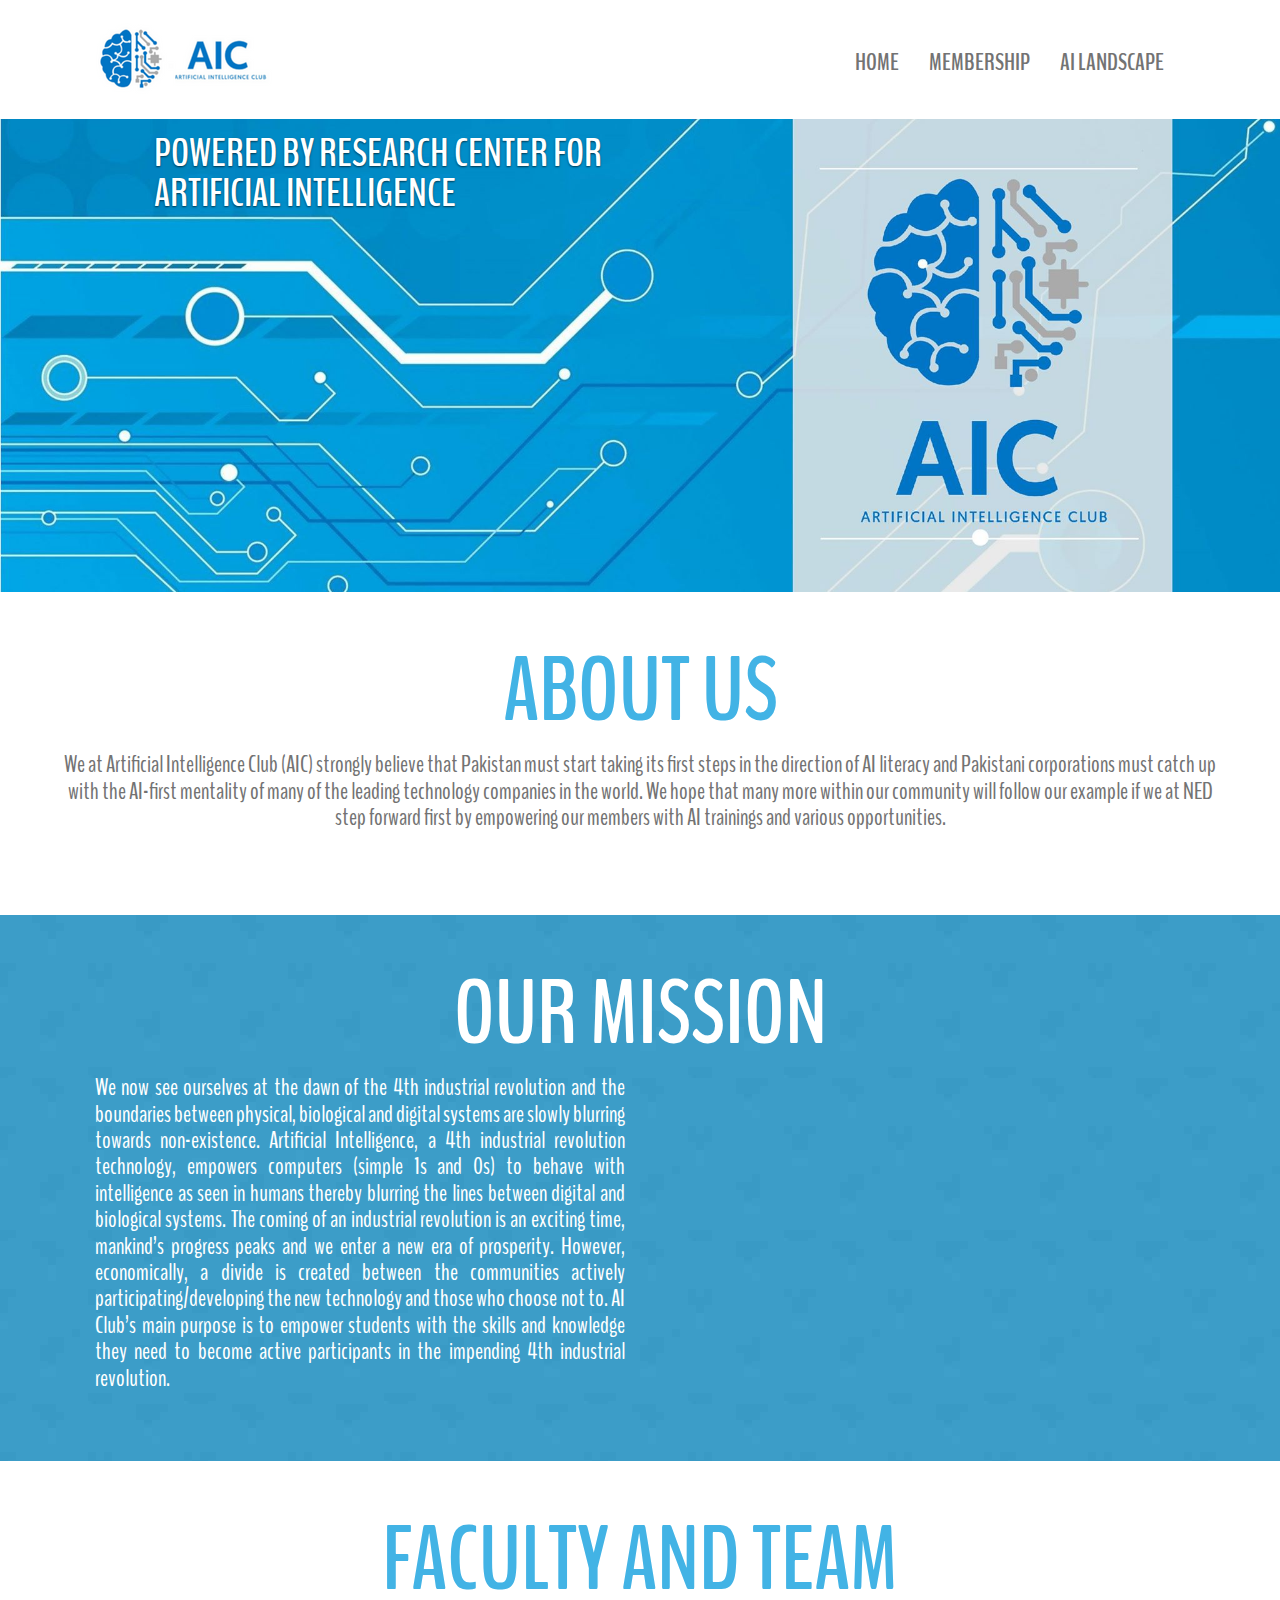
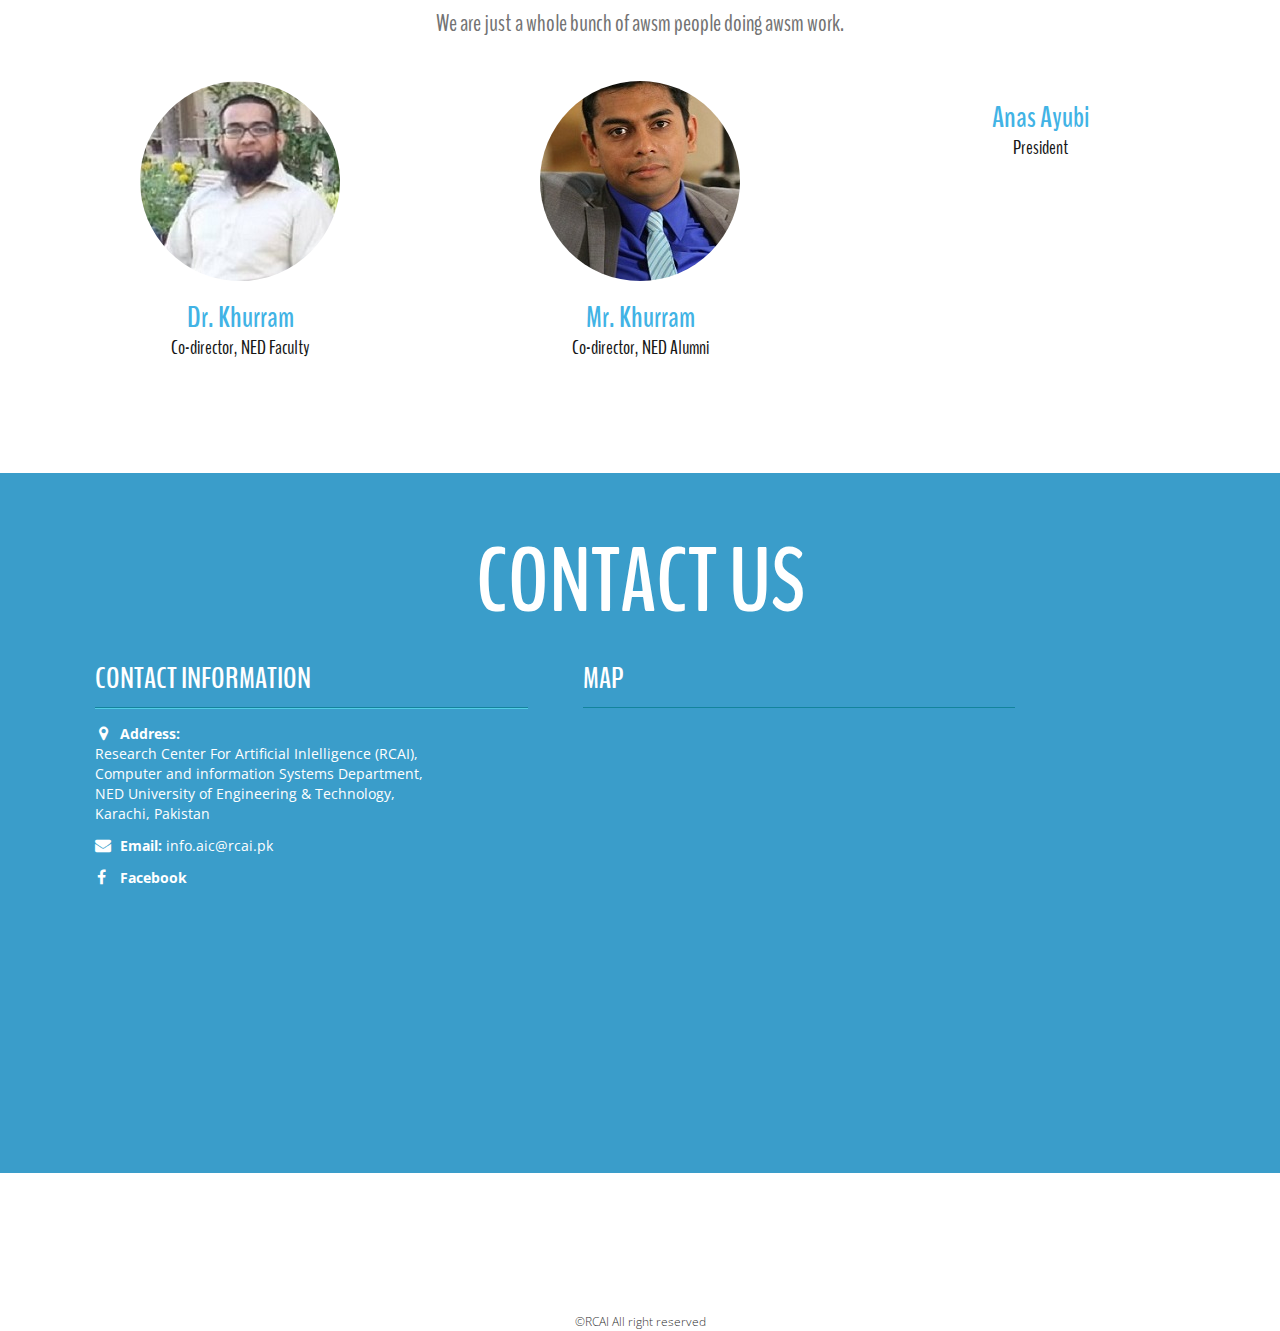
==== commit 6375d2e5: "Fixed every layout except the footer on the index page" ====
--- a/index.html
+++ b/index.html
@@ -177,23 +177,23 @@
 	</section><!-- end of team section -->
 
 	<!-- map section -->
-	<div class="api-map" id="contact">
+	<div class="api-map" id="contact" >
 		<div class="container-fluid">
 			<div class="row">
-				<div class="col-md-12 map" id="map"></div>
+				<div class="col-md-12 col-lg-12 map" id="map"></div>
 			</div>
 		</div>
 	</div><!-- end of map section -->
 
 	<!-- contact section starts here -->
-	<section class="contact" >
+	<section class="contact">
 		<div class="container">
 			<div class="row">
 				<div class="contact-caption clearfix">
 					<div class="contact-heading text-center">
 						<h2>contact us</h2>
 					</div>
-					<div class="col-md-5 contact-info text-left">
+					<div class="col-md-5 col-lg-5 contact-info text-left">
 						<h3>contact information</h3>
 						<div class="info-detail">
 							<!--<ul><li><i class="fa fa-calendar"></i><span>Monday - Friday:</span> 9:30 AM to 6:30 PM</li></ul>-->
@@ -204,7 +204,7 @@
 							<ul><li><i class="fa fa-facebook" style="padding-left:2px"></i><span><a href="https://facebook.com/aiclubned/" >Facebook</span></a></li></ul>
 						</div>
 					</div>
-					<div class="col-md-5 contact-info text-left">
+					<div class="col-md-5 col-lg-5 contact-info text-left">
 						<h3>Map</h3>
 						<iframe src="https://www.google.com/maps/embed?pb=!1m18!1m12!1m3!1d452.24735137795653!2d67.1110579509202!3d24.932791741900708!2m3!1f0!2f0!3f0!3m2!1i1024!2i768!4f13.1!3m3!1m2!1s0x3eb338b8d78d1ec5%3A0x24e4dfbb32401c1a!2sResearch+Center+for+Artificial+Intelligence!5e0!3m2!1sen!2s!4v1502617413680" width="550" height="400" frameborder="" style="padding-top:5px;" allowfullscreen></iframe>
 						
@@ -218,8 +218,8 @@
 	<footer class="footer clearfix">
 		<div class="container">
 			<div class="row">
-				<div class="col-xs-6 footer-para">
-					<p>&copy;RCAI All right reserved</p>
+				<div class="col-xs-12 footer-para">
+					<p align="center">&copy;RCAI All right reserved</p>
 				</div>
 				<!--<div class="col-xs-6 text-right">
 					<a href=""><i class="fa fa-facebook"></i></a>
--- a/css/style.css
+++ b/css/style.css
@@ -683,6 +683,10 @@
     overflow: hidden;
 	
 }
+.p_custom {
+    margin-top: 10px;
+	
+}
 .contact {
     position: absolute;
     width: 100%;
@@ -712,11 +716,12 @@
 }
 .footer p {
     font-size: 12px;
-    color: #000;
+/*    color: #000;*/
     font-family: 'Open Sans', sans-serif;
     font-weight: 300;
     margin: 0;
-    padding: 25px 0;
+    padding-top: 10px;
+	padding-bottom: 1px;
 }
 .footer a i.fa {
     font-size: 24px;
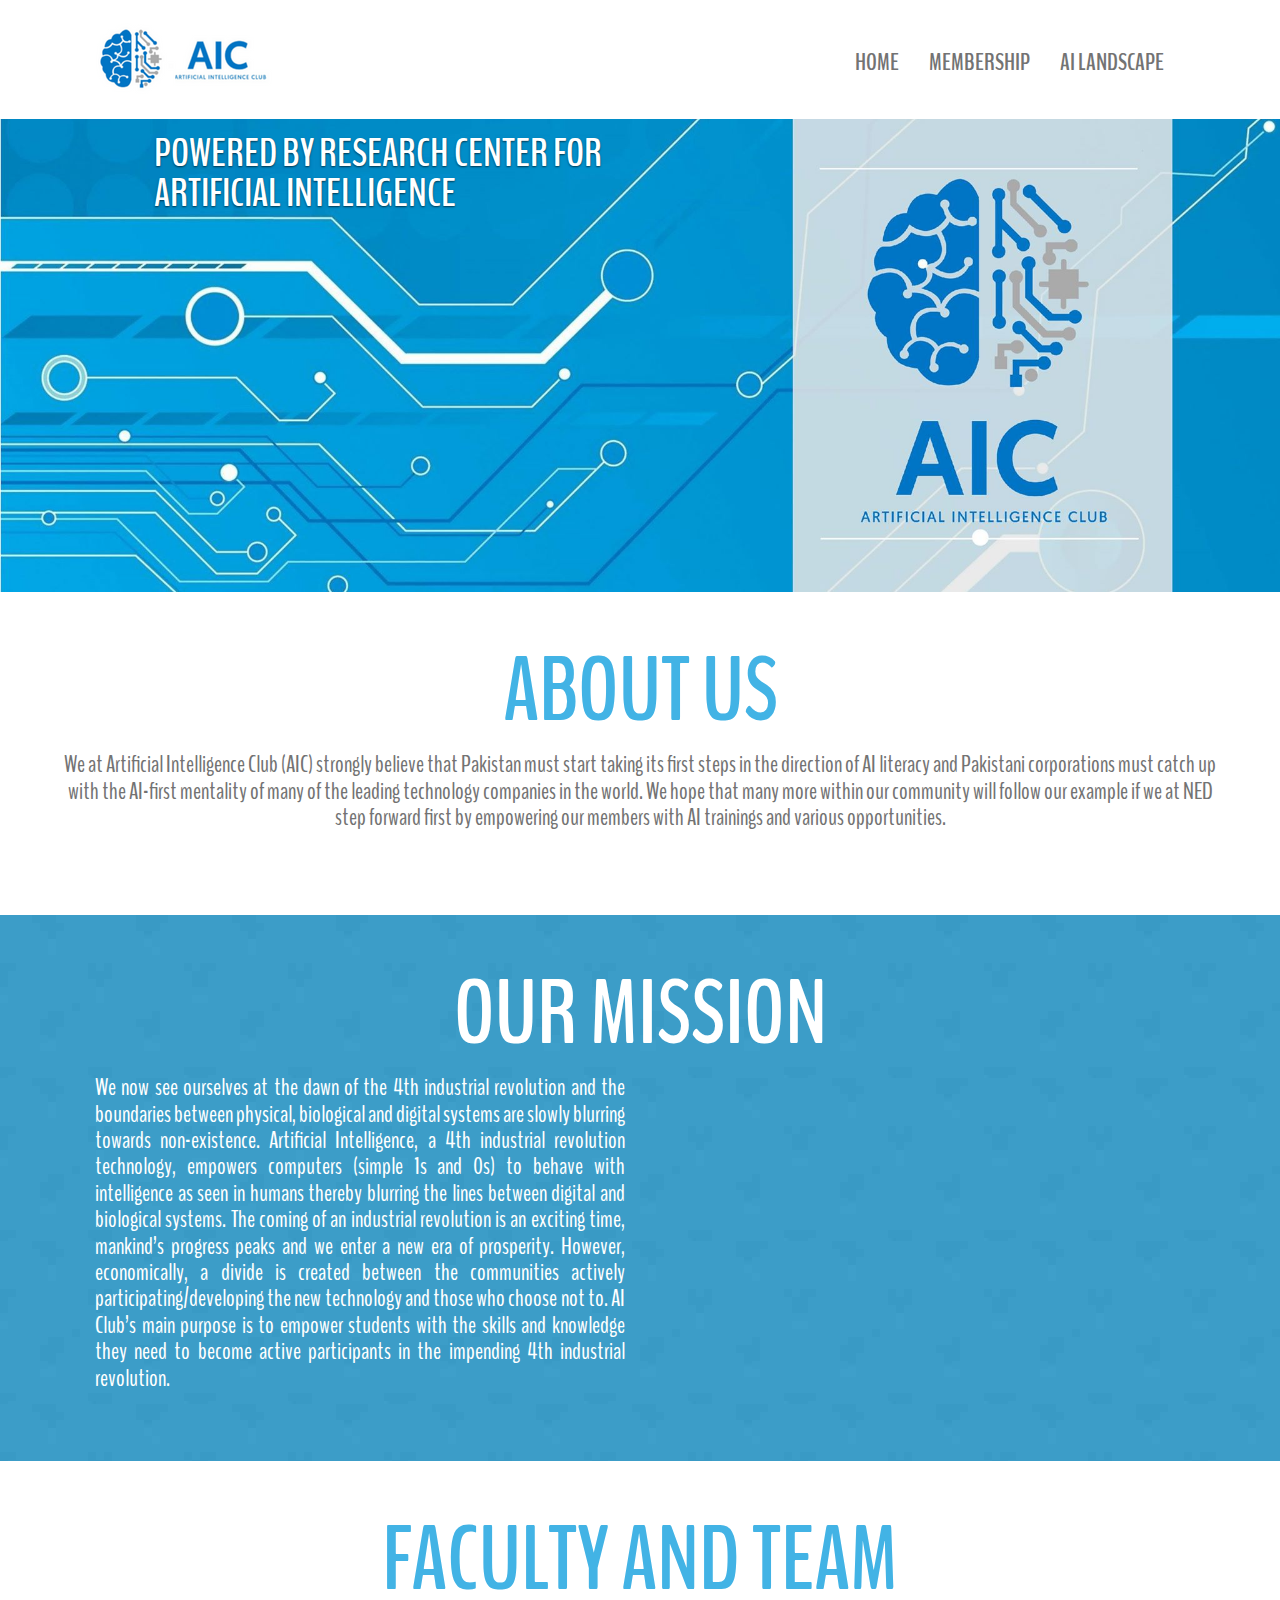
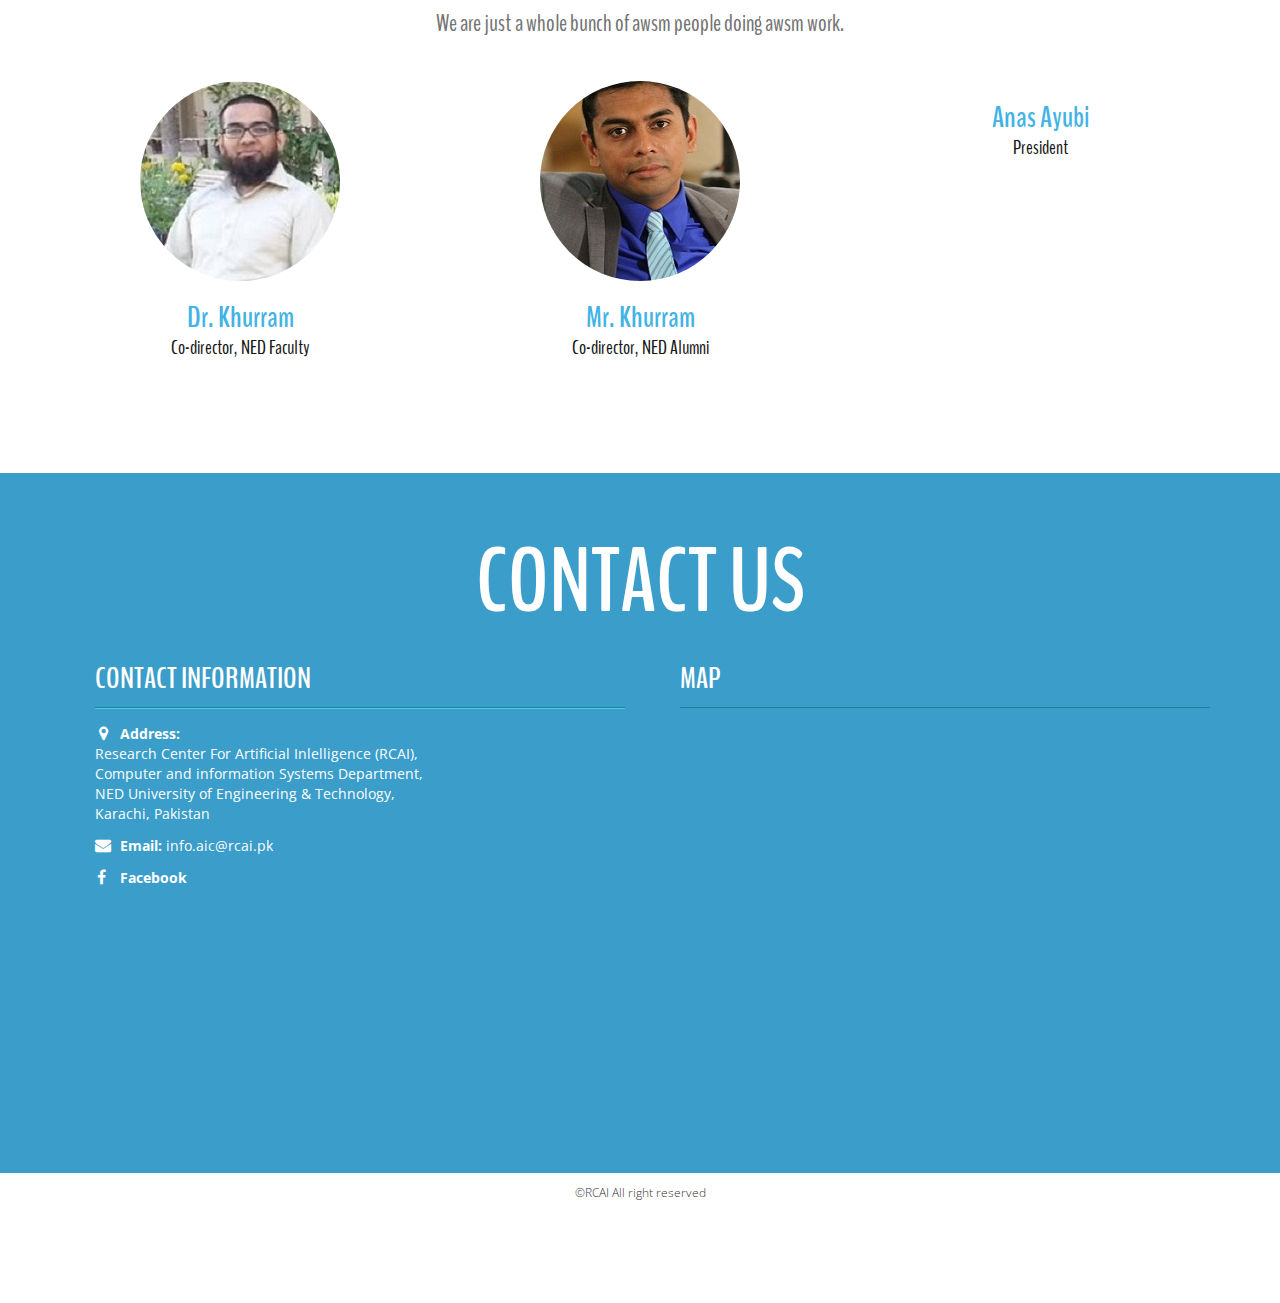
==== commit 97954c0f: "Fixed the footer layout" ====
--- a/index.html
+++ b/index.html
@@ -193,7 +193,7 @@
 					<div class="contact-heading text-center">
 						<h2>contact us</h2>
 					</div>
-					<div class="col-md-5 col-lg-5 contact-info text-left">
+					<div class="col-md-6 col-lg-6 contact-info text-left">
 						<h3>contact information</h3>
 						<div class="info-detail">
 							<!--<ul><li><i class="fa fa-calendar"></i><span>Monday - Friday:</span> 9:30 AM to 6:30 PM</li></ul>-->
@@ -204,7 +204,7 @@
 							<ul><li><i class="fa fa-facebook" style="padding-left:2px"></i><span><a href="https://facebook.com/aiclubned/" >Facebook</span></a></li></ul>
 						</div>
 					</div>
-					<div class="col-md-5 col-lg-5 contact-info text-left">
+					<div class="col-md-6 col-lg-6 contact-info text-left">
 						<h3>Map</h3>
 						<iframe src="https://www.google.com/maps/embed?pb=!1m18!1m12!1m3!1d452.24735137795653!2d67.1110579509202!3d24.932791741900708!2m3!1f0!2f0!3f0!3m2!1i1024!2i768!4f13.1!3m3!1m2!1s0x3eb338b8d78d1ec5%3A0x24e4dfbb32401c1a!2sResearch+Center+for+Artificial+Intelligence!5e0!3m2!1sen!2s!4v1502617413680" width="550" height="400" frameborder="" style="padding-top:5px;" allowfullscreen></iframe>
 						
@@ -212,10 +212,7 @@
 				</div>
 			</div>
 		</div>
-	</section><!-- end of contact section -->
-
-	<!-- footer starts here -->
-	<footer class="footer clearfix">
+		<footer class="footer clearfix" style="background-color: white; margin-top: 60px; height:118px;">
 		<div class="container">
 			<div class="row">
 				<div class="col-xs-12 footer-para">
@@ -229,6 +226,9 @@
 			</div>
 		</div>
 	</footer>
+	</section><!-- end of contact section -->
+
+	<!-- footer starts here -->
 
 	<!-- script tags
 	============================================================= -->
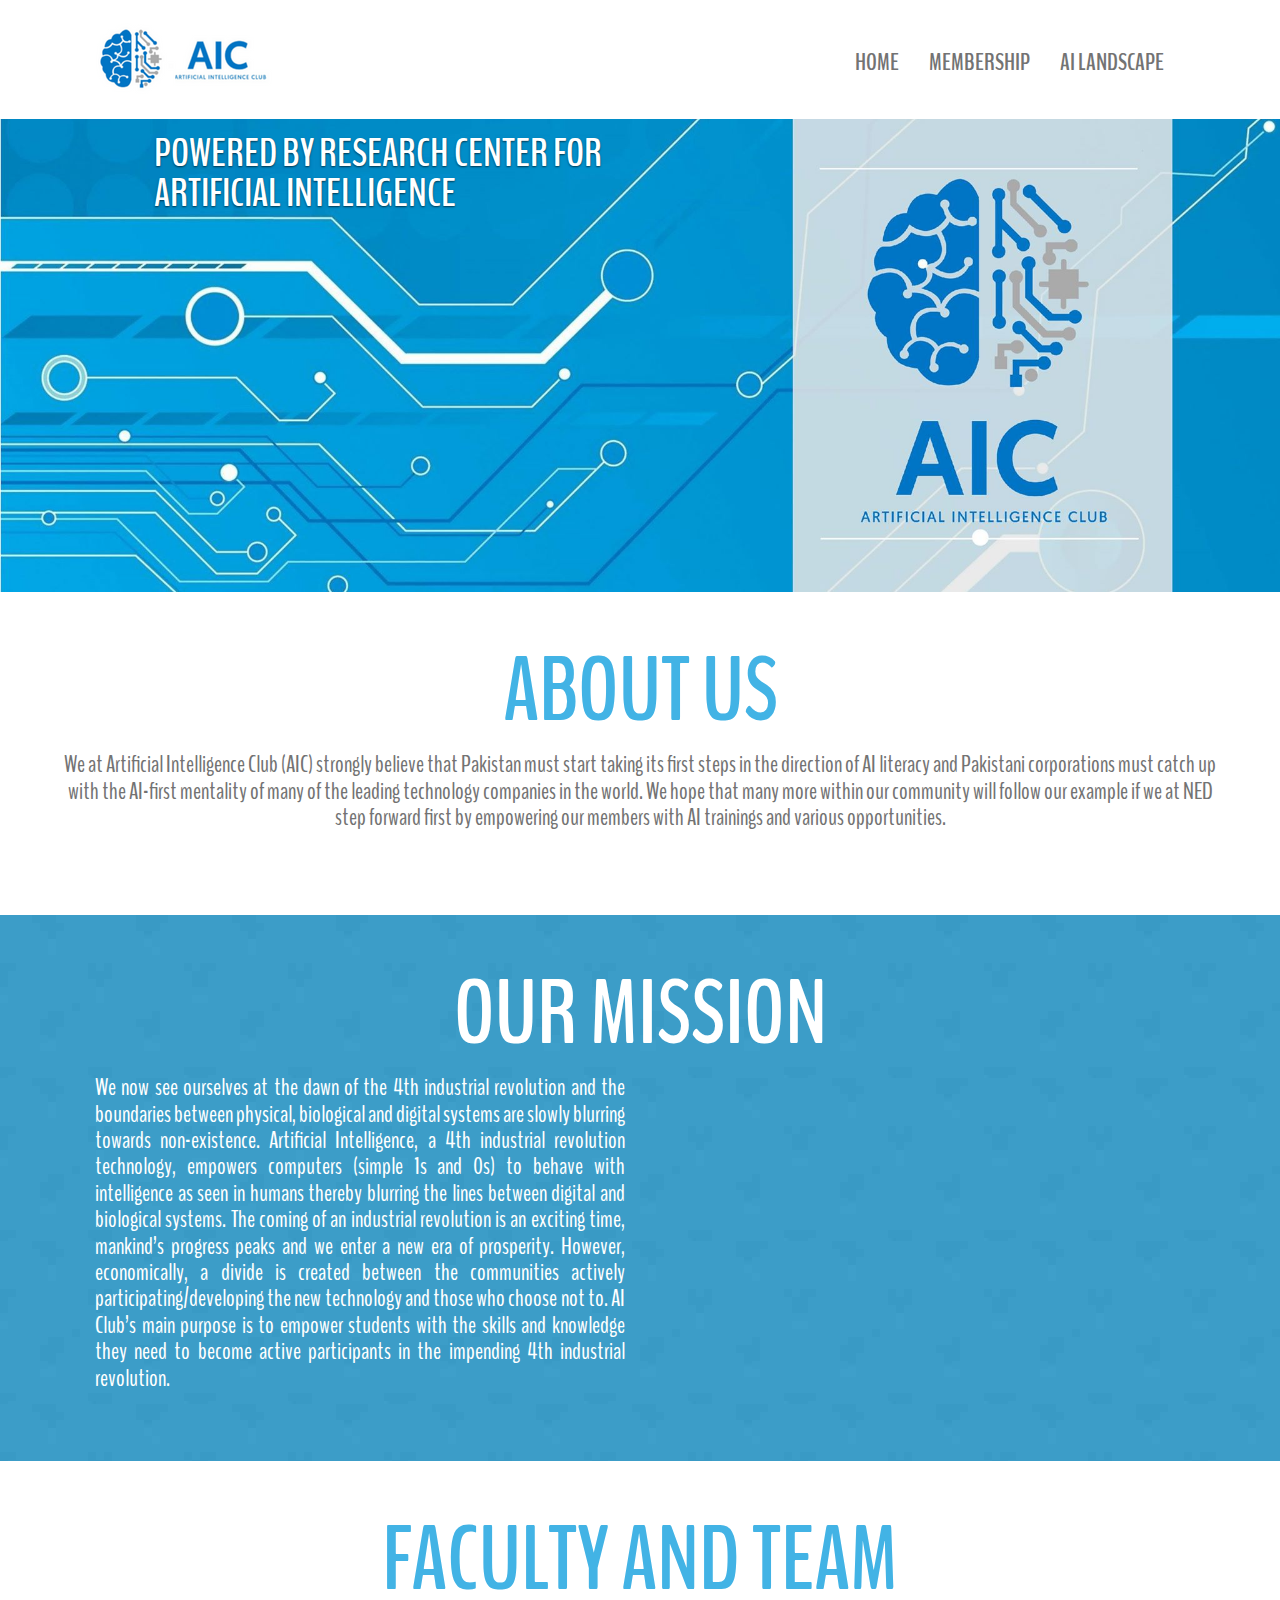
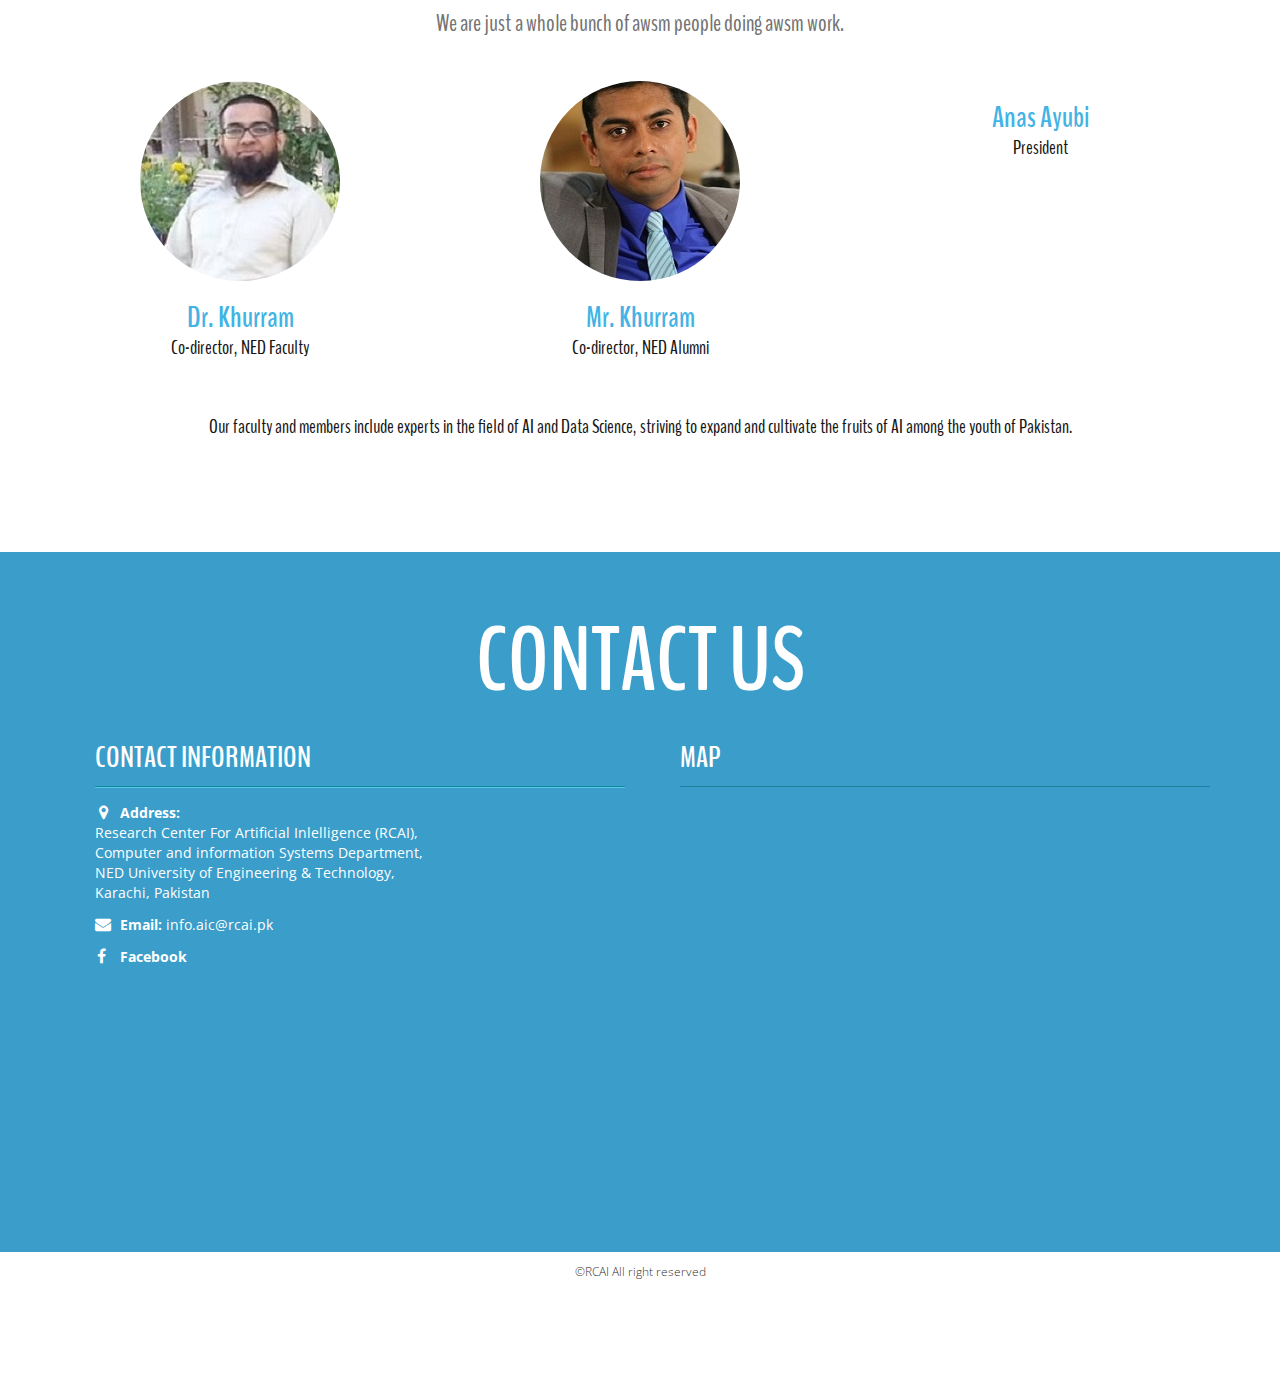
==== commit c4a6183b: "Added the contents to the web" ====
--- a/index.html
+++ b/index.html
@@ -172,6 +172,13 @@
         </div>-->
       </div>
 			</div>	
+			
+			<div class="row">
+				<div class="col-lg-12 col-md-12 col-xs-12">
+				<p align="center">Our faculty and members include experts in the field of AI and Data Science, striving to expand and cultivate the fruits of AI among the youth of Pakistan. </p>
+				</div>
+			</div>
+			
 		</div>
 			
 	</section><!-- end of team section -->
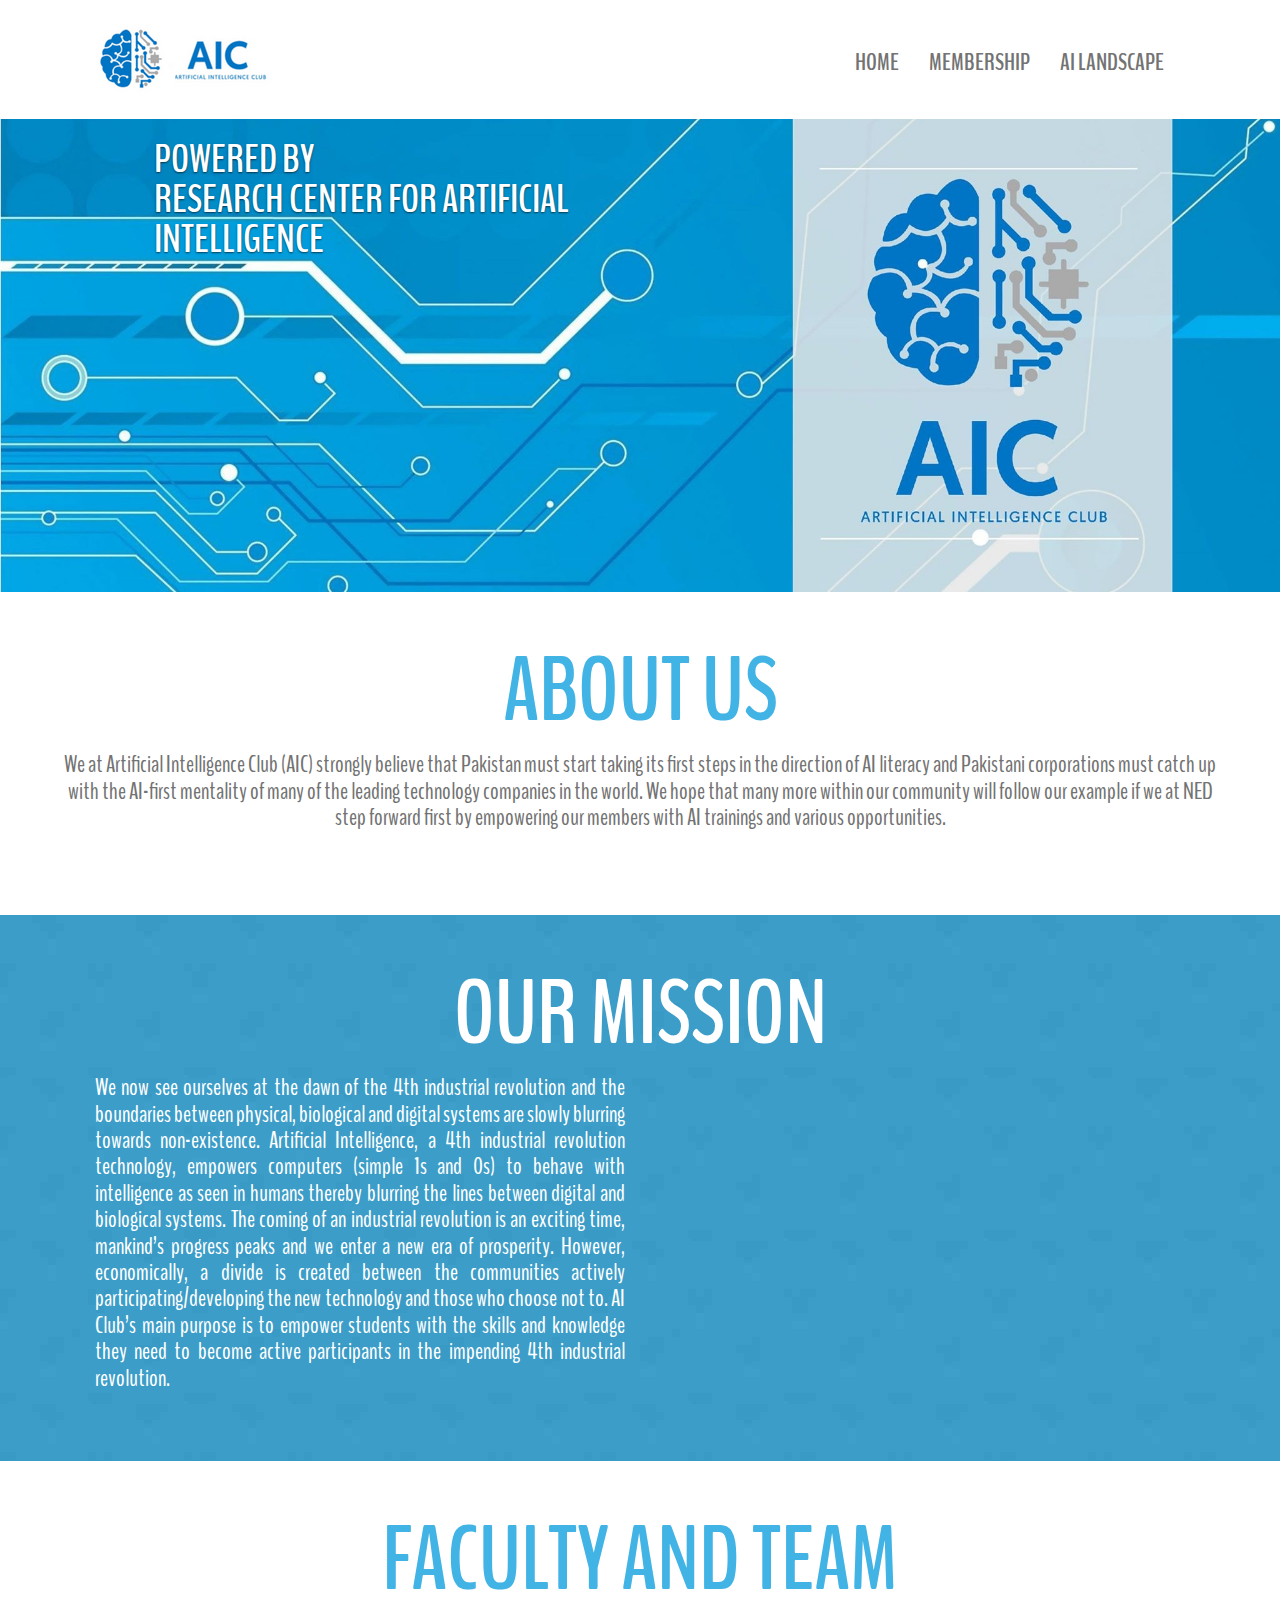
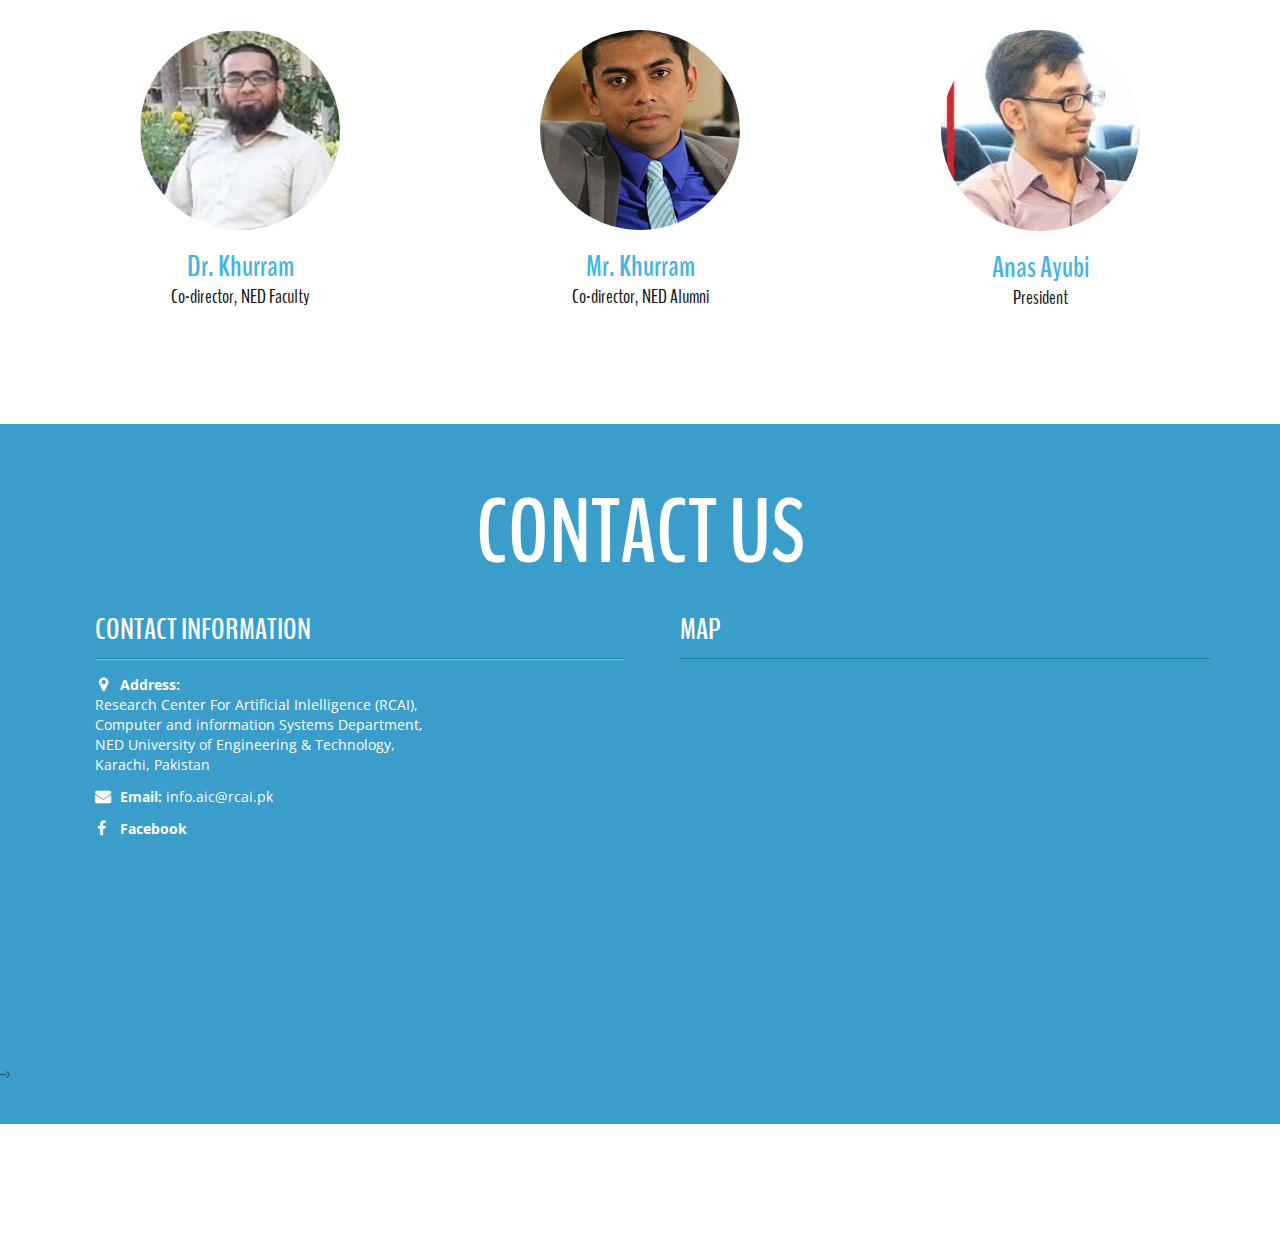
==== commit cc99786b: "Updated the web, can make it live now" ====
--- a/index.html
+++ b/index.html
@@ -74,7 +74,7 @@
 			            <div class="item active">
 			            	<img src="img/background_aic.jpg" alt="">
 			                <div class="carousel-caption">
-		               			<a href="http://www.rcai.pk/"><p>Powered by Research Center for Artificial Intelligence</p></a>
+		               			<a href="http://www.rcai.pk/"><p>Powered by <br>Research Center for Artificial Intelligence</p></a>
 			                </div>
 			            </div>
 			        
@@ -124,7 +124,7 @@
 			<div class="row">
 				<div class="team-heading text-center">
 					<h2>Faculty and team</h2>
-					<h4>We are just a whole bunch of awsm people doing awsm work.</h4>
+					<br>
 				</div>
 				<!-- Team Members Row -->
       <div class="row">
@@ -140,7 +140,7 @@
 		  <p>Co-director, NED Alumni </p>
         </div>
         <div class="col-lg-4 col-sm-6 text-center mb-4">
-          <img class="rounded-circle img-fluid d-block mx-auto" src="img/Ayubi.png" alt="">
+          <img class="rounded-circle img-fluid d-block mx-auto" src="img/anas-new.jpg" alt="">
           <h3>Anas Ayubi</h3>
 			<p>President 
 						</p>
@@ -175,7 +175,7 @@
 			
 			<div class="row">
 				<div class="col-lg-12 col-md-12 col-xs-12">
-				<p align="center">Our faculty and members include experts in the field of AI and Data Science, striving to expand and cultivate the fruits of AI among the youth of Pakistan. </p>
+				<!-- <p align="center">Our faculty and members include experts in the field of AI and Data Science, striving to expand and cultivate the fruits of AI among the youth of Pakistan. </p> -->
 				</div>
 			</div>
 			
@@ -219,7 +219,7 @@
 				</div>
 			</div>
 		</div>
-		<footer class="footer clearfix" style="background-color: white; margin-top: 60px; height:118px;">
+		<!-- <footer class="footer clearfix" style="background-color: white; margin-top: 60px; height:118px;">
 		<div class="container">
 			<div class="row">
 				<div class="col-xs-12 footer-para">
@@ -232,7 +232,7 @@
 				</div>-->
 			</div>
 		</div>
-	</footer>
+	</footer> -->
 	</section><!-- end of contact section -->
 
 	<!-- footer starts here -->
--- a/css/style.css
+++ b/css/style.css
@@ -140,7 +140,7 @@
     color: #fff;
     text-transform: uppercase;
     font-weight: bold;
-    margin-top: 0;
+    margin-top: 6px;
 }
 .carousel-caption button {
     width: 240px;
@@ -313,7 +313,7 @@
    font-size: 24px;
     color: #fff;
     margin-top: 0;
-    margin-bottom: 70px;
+    margin-bottom: 30px;
     display: block;
 	text-align: center;
 	
